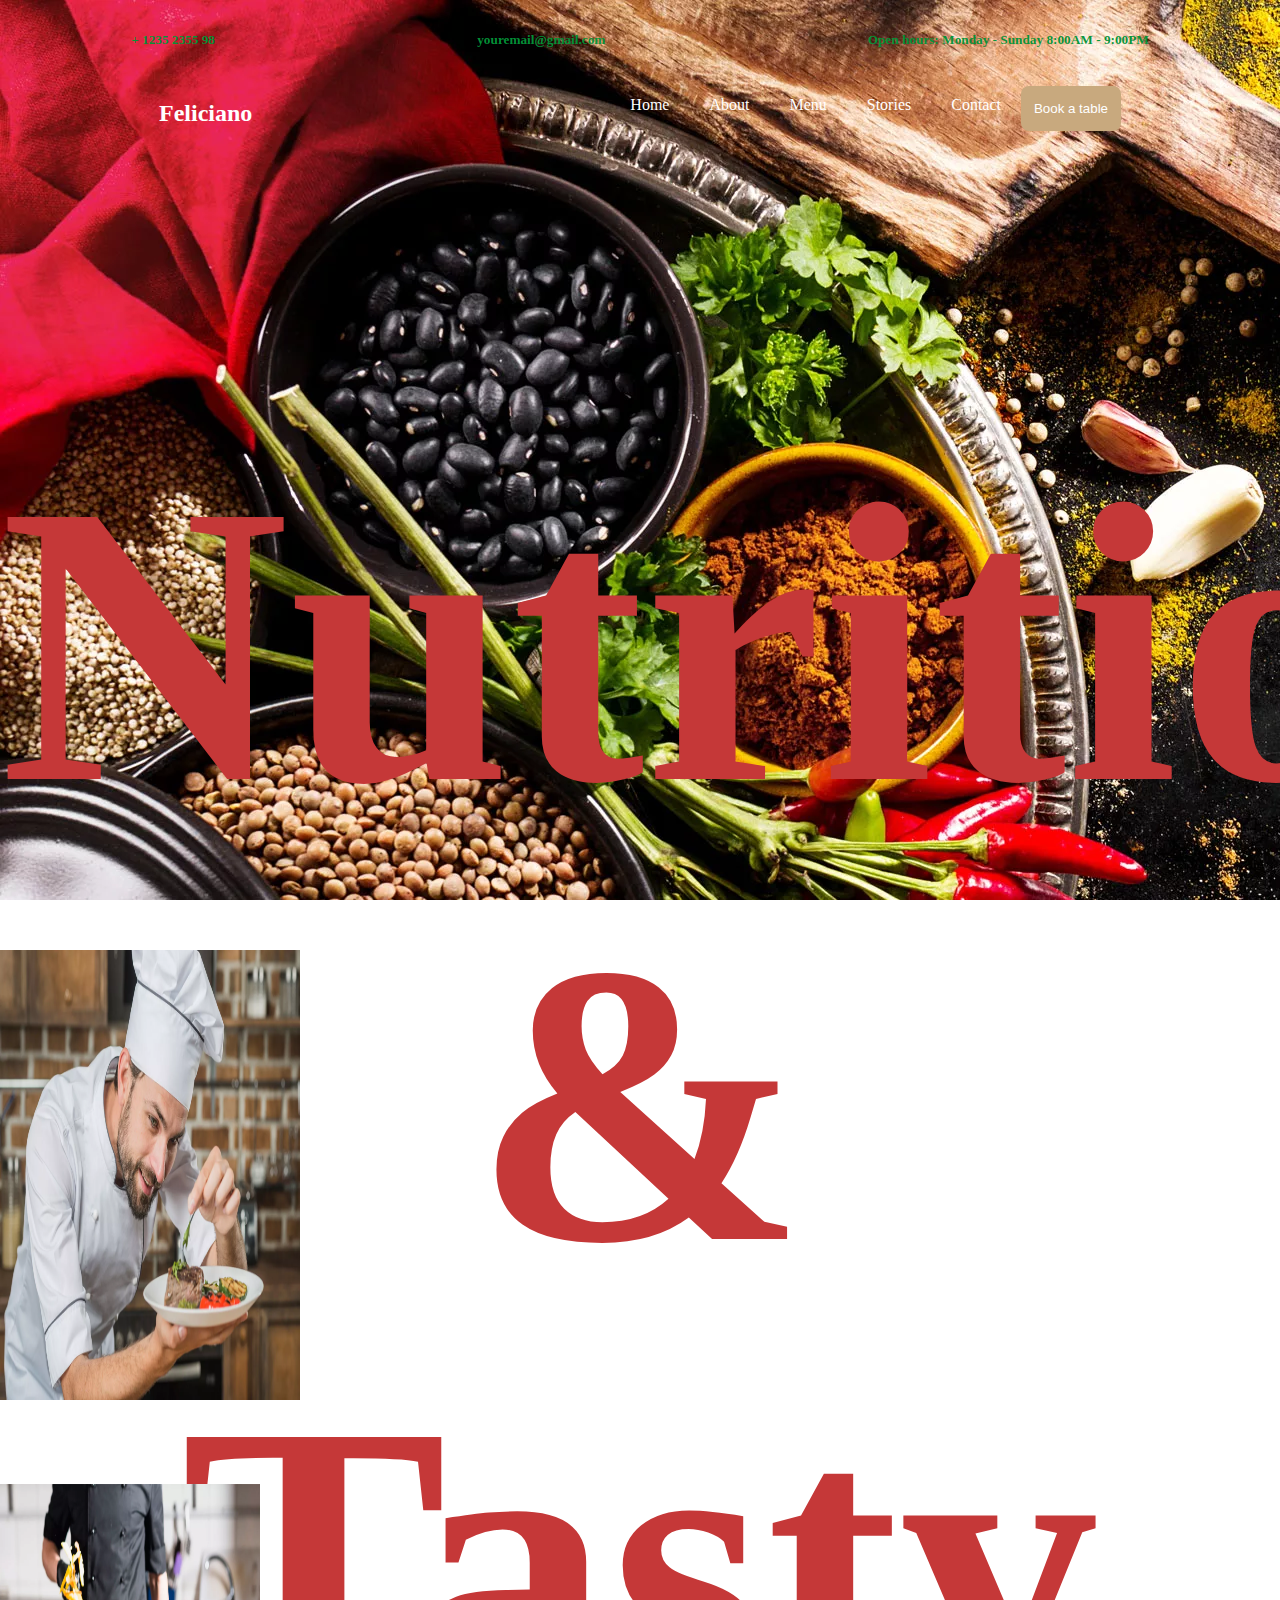
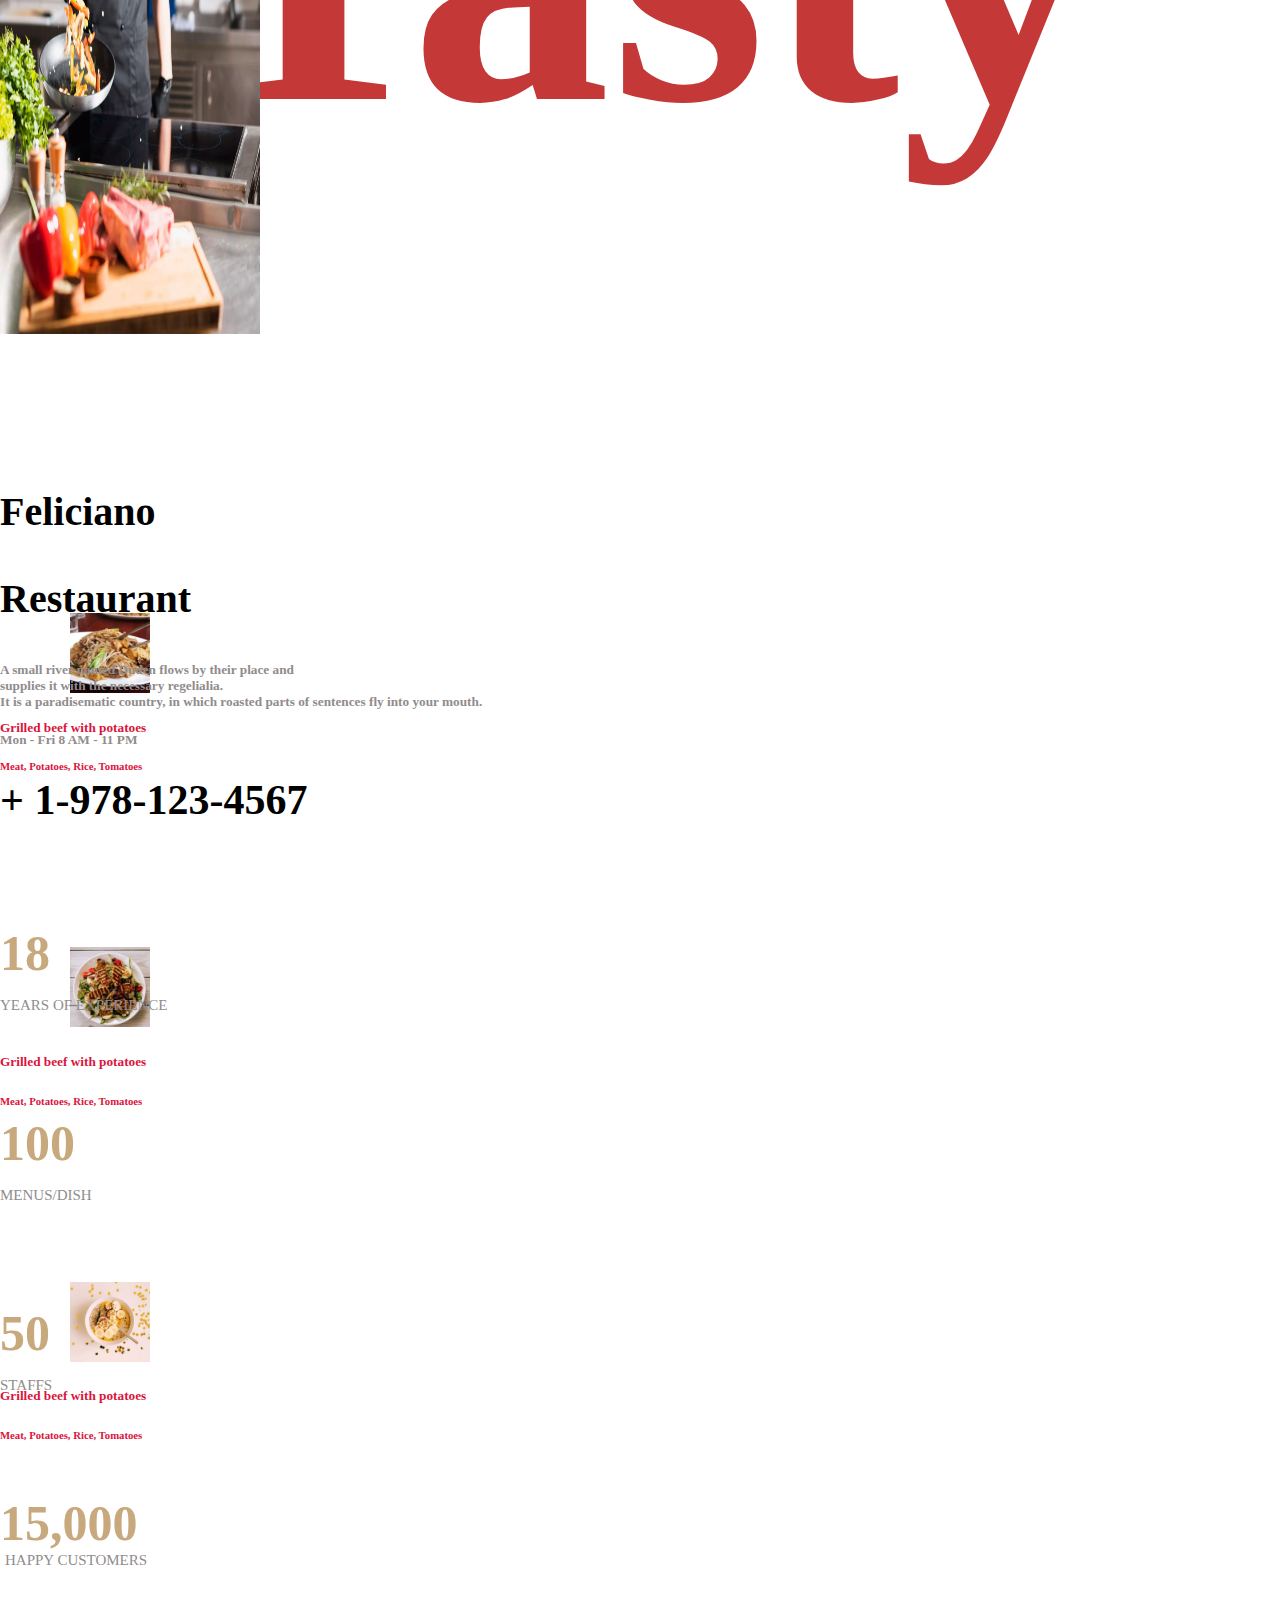
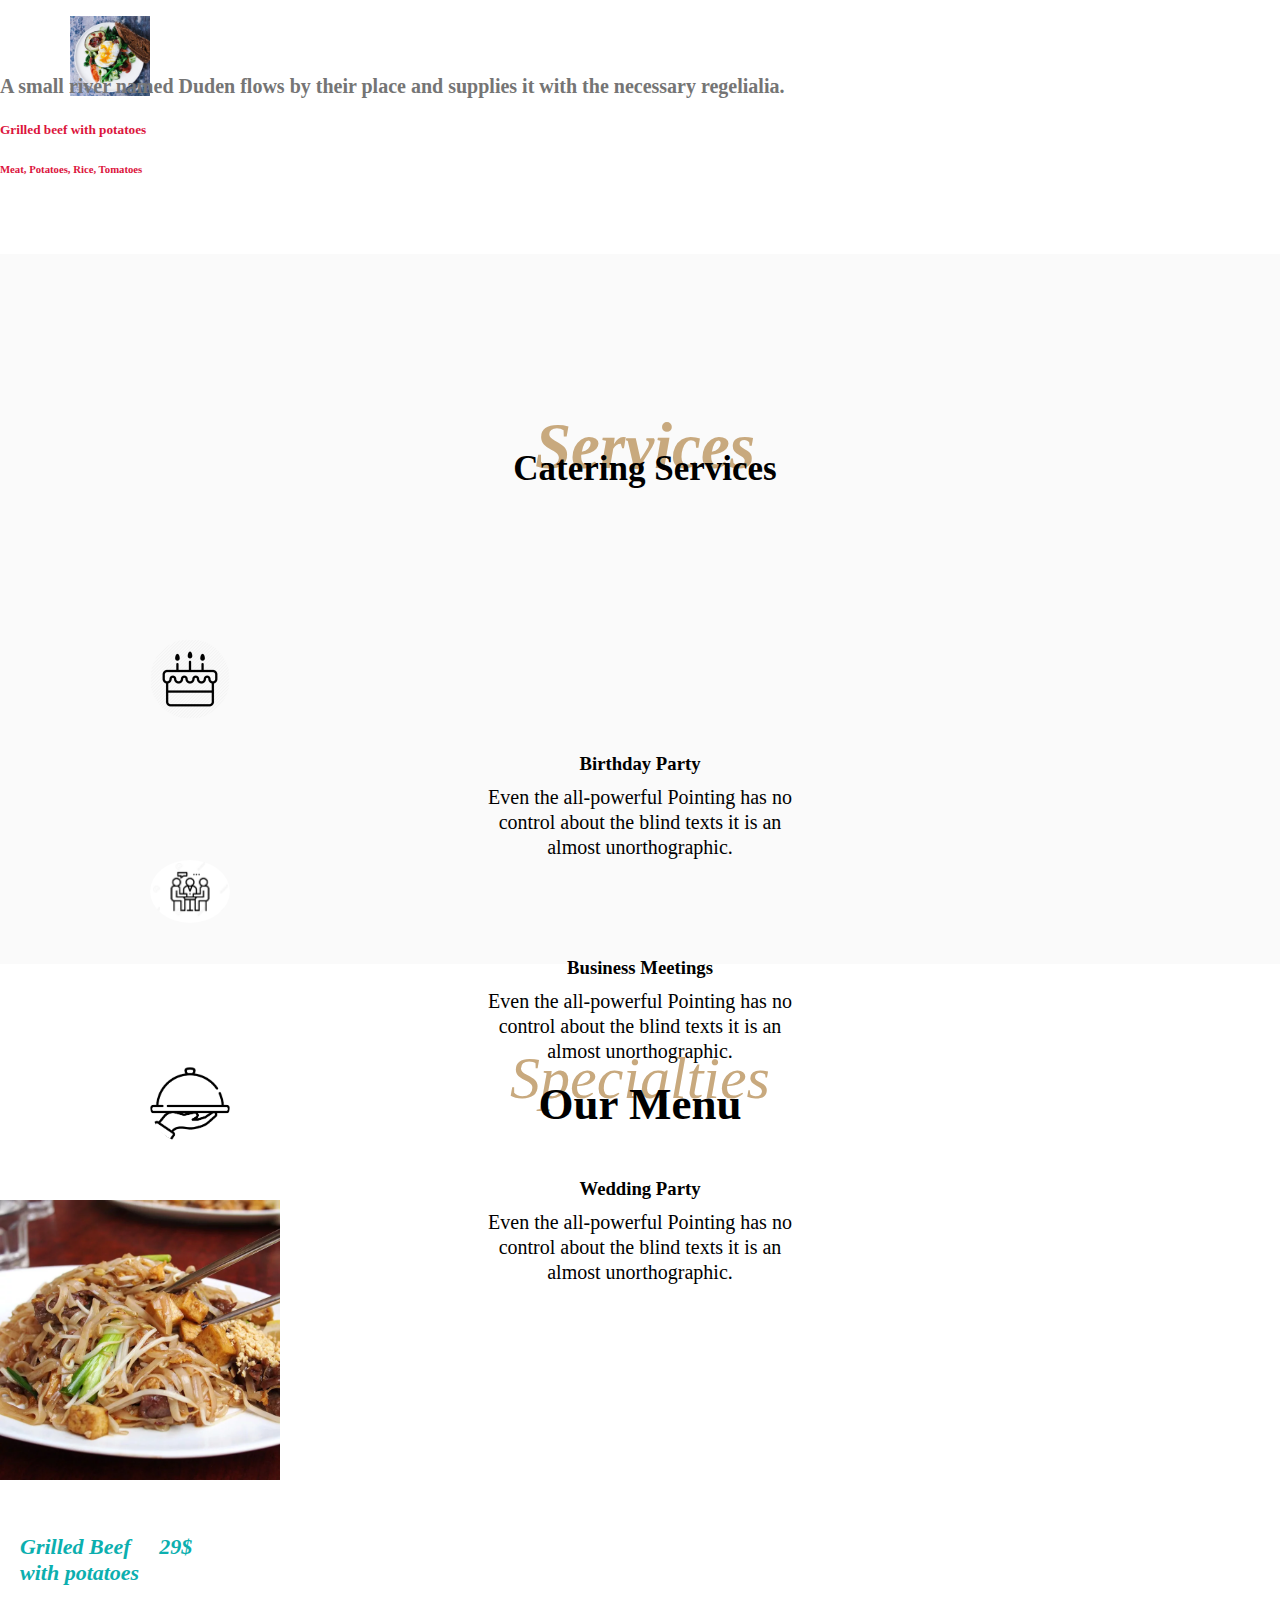
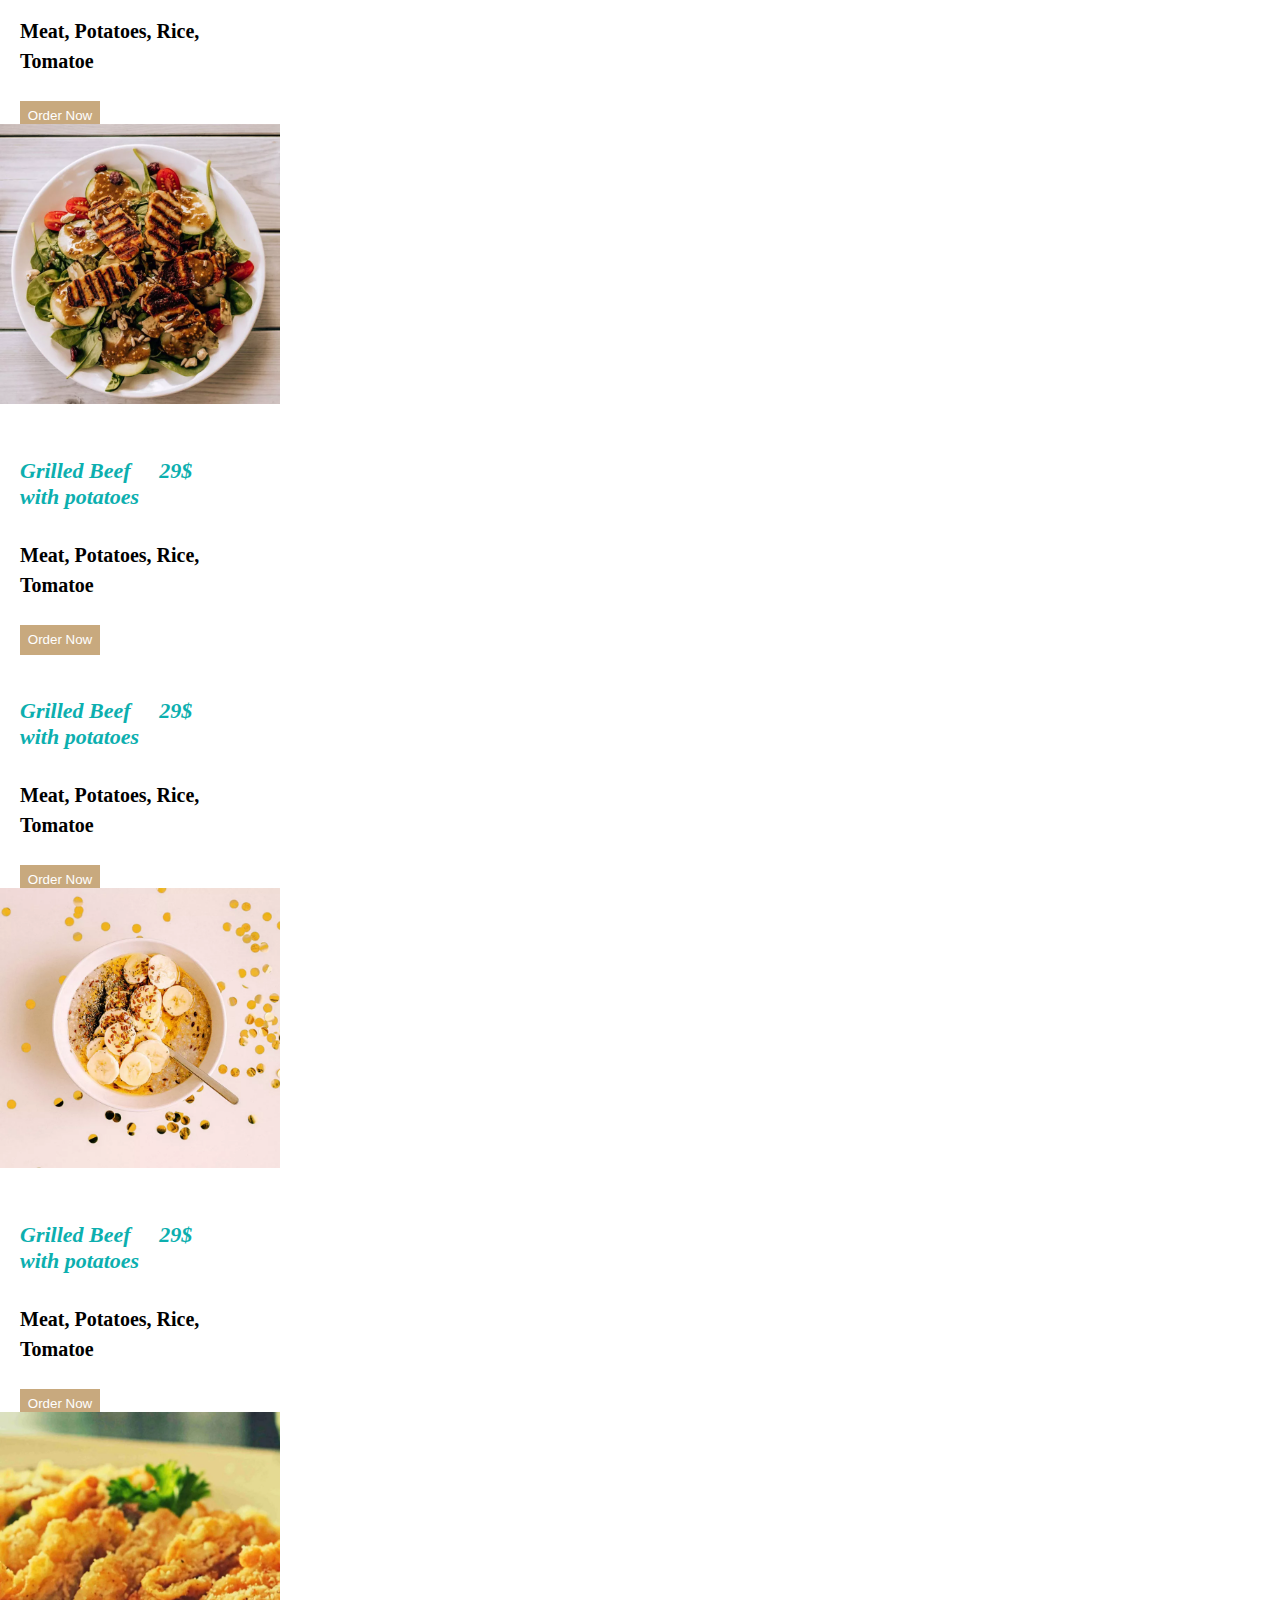
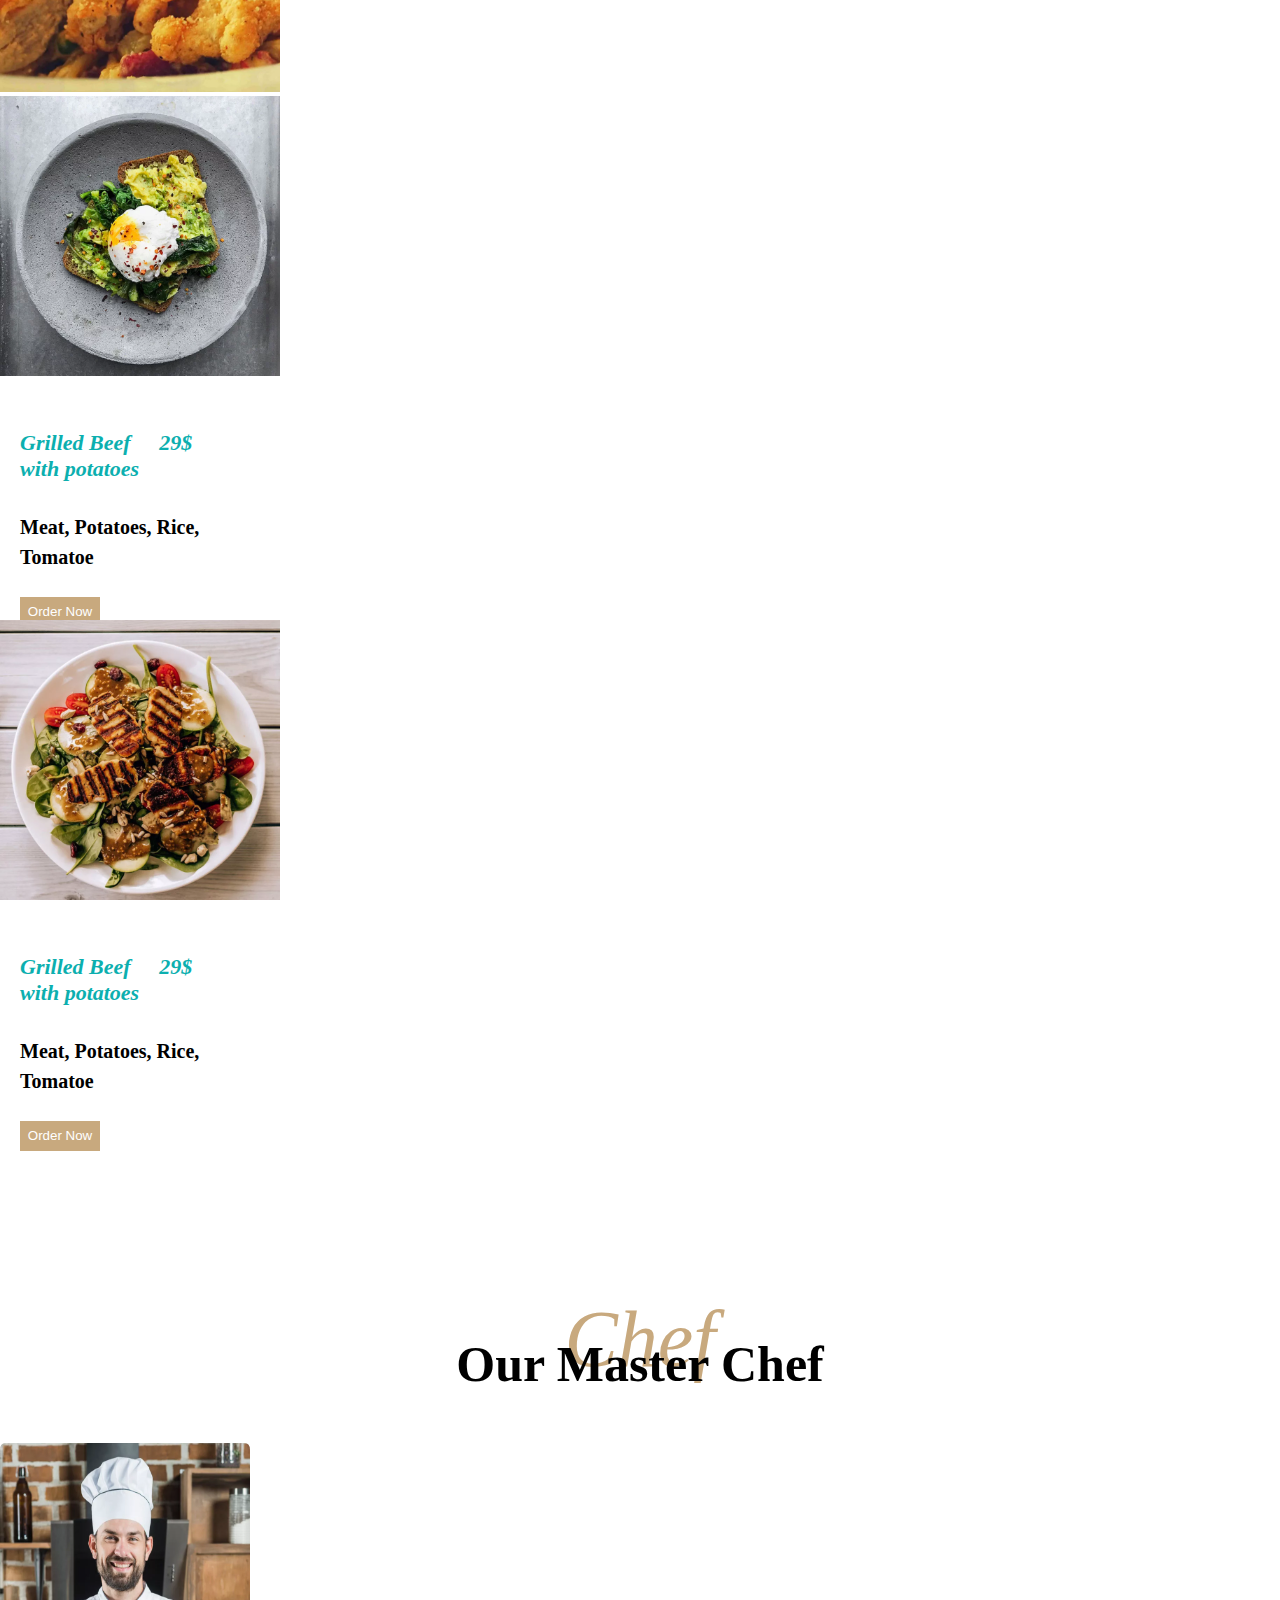
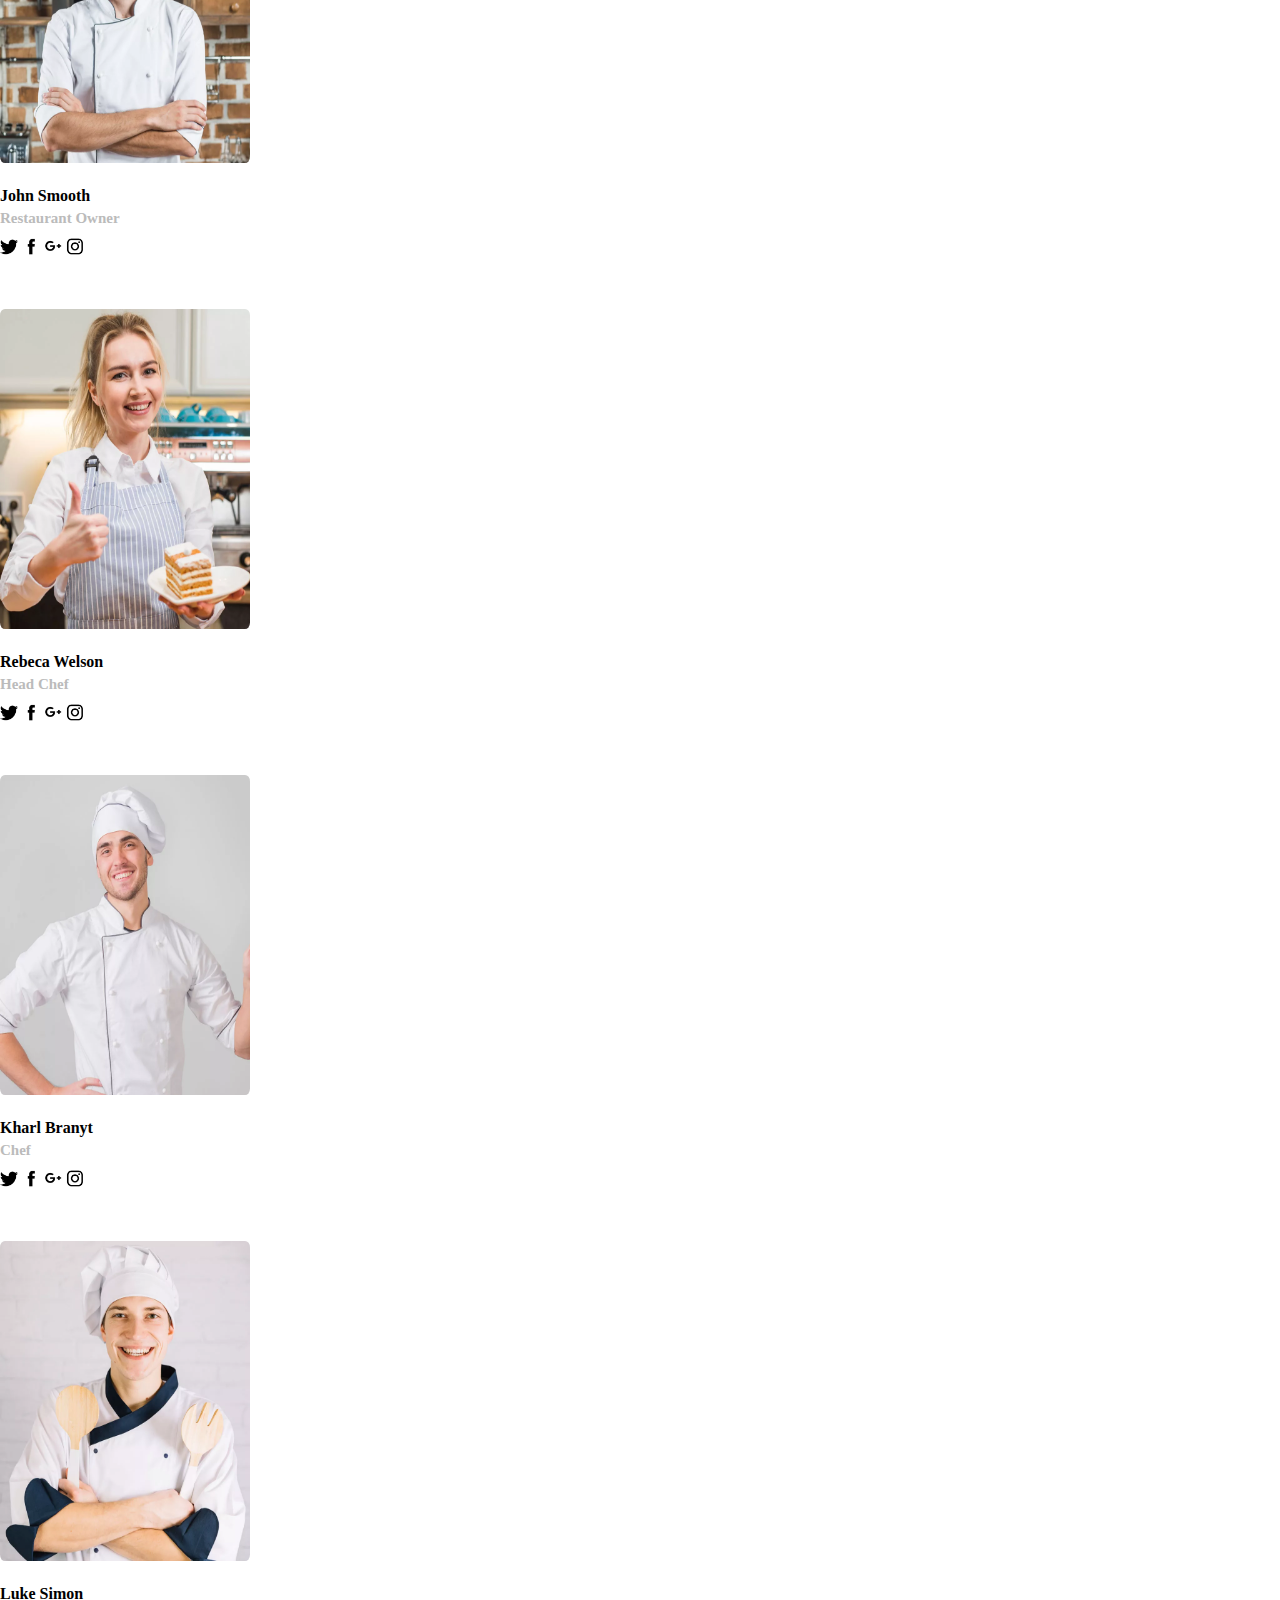
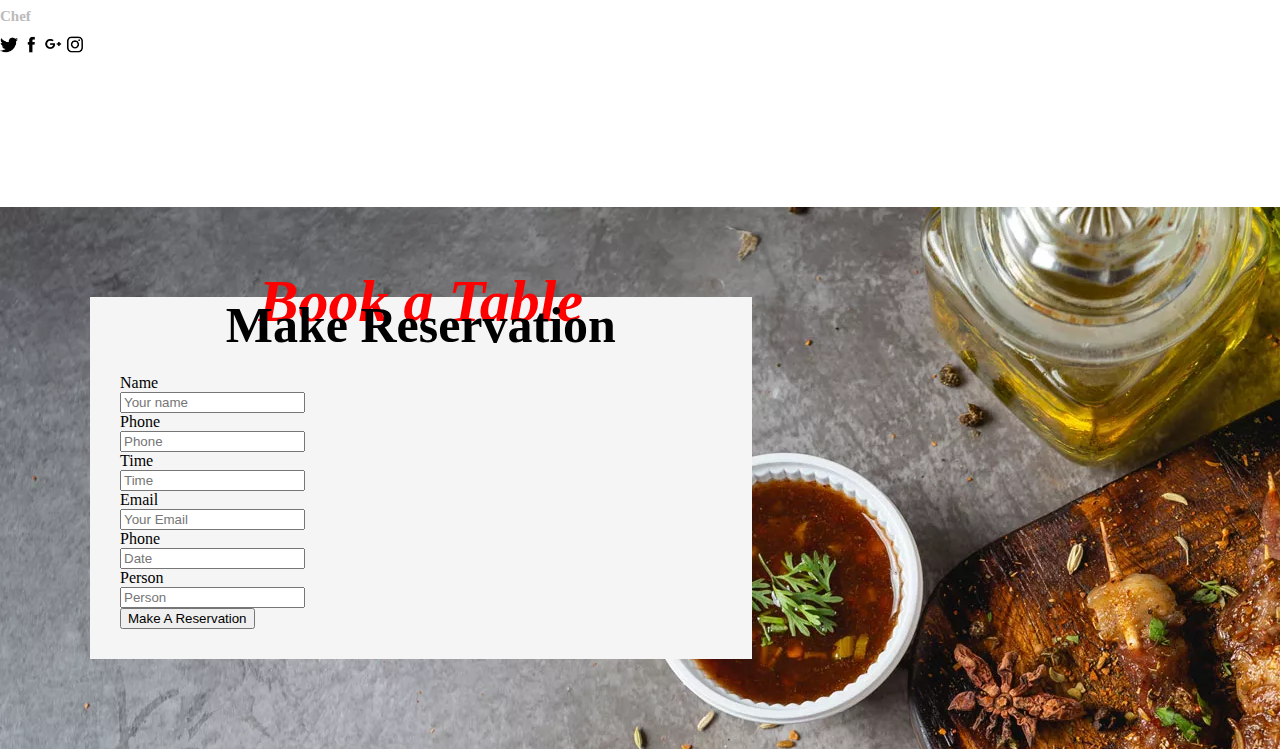
==== csslayout/index.html @ b36a3a2e "layout" ====
<!DOCTYPE html>
<html lang="en">

<head>
    <meta charset="UTF-8">
    <meta name="viewport" content="width=device-width, initial-scale=1.0">
    <title>Document</title>
    <link rel="stylesheet" href="style.css">
    <link href="https://cdn.jsdelivr.net/npm/bootstrap@5.0.2/dist/css/bootstrap.min.css" rel="stylesheet"
        integrity="sha384-EVSTQN3/azprG1Anm3QDgpJLIm9Nao0Yz1ztcQTwFspd3yD65VohhpuuCOmLASjC" crossorigin="anonymous">
</head>

<body>
    <nav>
        <div class="main-banner">
            <div class="banner1">
                <h5>+ 1235 2355 98</h5>
                <h5>youremail@gmail.com</h5>
                <h5>Open hours: Monday - Sunday 8:00AM - 9:00PM</h5>
            </div>

            <div class="banner2">
                <h2>Feliciano</h2>
                <ul>
                    <li>Home</li>
                    <li>About</li>
                    <li>Menu</li>
                    <li>Stories</li>
                    <li>Contact</li>
                    <button> Book a table</button>
                </ul>
            </div>
            <div class="main-header">
                <h1>Nutritious & Tasty</h1>
            </div>

            <div class="container">
                <div class="row">
                    <div class="col-lg-3">
                        <img class="rounded-circle imgs" src="breakfast-1.jpg" alt="">
                        <h5>Grilled beef with potatoes</h5>
                        <h6>Meat, Potatoes, Rice, Tomatoes</h6>
                    </div>
                    <div class="col-lg-3">
                        <img class="rounded-circle imgs" src="breakfast-2.jpg" alt="">
                        <h5>Grilled beef with potatoes</h5>
                        <h6>Meat, Potatoes, Rice, Tomatoes</h6>
                    </div>
                    <div class="col-lg-3">
                        <img class="rounded-circle imgs" src="breakfast-3.jpg" alt="">
                        <h5>Grilled beef with potatoes</h5>
                        <h6>Meat, Potatoes, Rice, Tomatoes</h6>
                    </div>
                    <div class="col-lg-3">
                        <img class="rounded-circle imgs" src="breakfast-4.jpg" alt="">
                        <h5>Grilled beef with potatoes</h5>
                        <h6>Meat, Potatoes, Rice, Tomatoes</h6>
                    </div>
                </div>

            </div>



        </div>
    </nav>


    <div class="container">
        <div class="row">
            <div class="col-lg-4">
                <img class="chef" src="about.jpg" alt="chef">

            </div>
            <div class="col-lg-3">
                <img class="chef1" src="about-1.jpg" alt="chef">

            </div>
            <div class="col-lg-5 side-text">
                <h3>Feliciano</h3>
                <h3>Restaurant</h3>
                <h5>A small river named Duden flows by their place and <br> supplies it with the necessary regelialia.
                    <br> It is a paradisematic country, in which roasted parts of sentences fly into your mouth.
                </h5>
                <h5>Mon - Fri 8 AM - 11 PM</h5>
                <h1>+ 1-978-123-4567</h1>
            </div>
        </div>
    </div>

    <div class="container">
        <div class="row">
            <div class="col-lg-2 text">
                <h3>18</h3>
                <p>YEARS OF EXPERIENCE</p>
            </div>
            <div class="col-lg-2 lock">
                <h3>100</h3>
                <p>MENUS/DISH</p>
            </div>
            <div class="col-lg-2 live">
                <h3>50</h3>
                <p>STAFFS</p>
            </div>
            <div class="col-lg-3 cast">
                <h3>15,000</h3>
                <p>HAPPY CUSTOMERS</p>
            </div>
            <div class="col-lg-3 key">
                <h4>A small river named Duden flows by their place and supplies it with the necessary regelialia.</h4>

            </div>

        </div>

    </div>


    <div class="cat-services">
        <div>
            <h1 class="service">Services</h1>
            <h3 class="catering">Catering Services</h3>
        </div>

        <div class="container vol">
            <div class="row">
                <div class="col-lg-4">
                    <img src="cake.png" class="meals-img" alt="">
                    <h3>Birthday Party</h3>
                    <p>Even the all-powerful Pointing has no <br> control about the blind texts it is an <br> almost
                        unorthographic.</p>
                </div>
                <div class="col-lg-4">
                    <img src="meeting.jpg" class="meals-img" alt="">
                    <h3>Business Meetings</h3>
                    <p>Even the all-powerful Pointing has no <br> control about the blind texts it is an <br> almost
                        unorthographic.</p>
                </div>
                <div class="col-lg-4">
                    <img src="dish.png" class="meals-img" alt="">
                    <h3>Wedding Party</h3>
                    <p>Even the all-powerful Pointing has no <br> control about the blind texts it is an <br> almost
                        unorthographic.</p>
                </div>
            </div>

        </div>

    </div>

    <div class="container mast">
        <div class="special-banner">
            <h1>Specialties</h1>
            <h2>Our Menu</h2>
        </div>
        <div class="row">
            <div class="container">
                <div class="row">
                    <div class="col-lg-3">
                        <img src="breakfast-1.jpg" class="food-img" alt="">

                    </div>
                    <div class="col-lg-3">
                        <span class="grilled">
                            <h5>Grilled Beef <br> with potatoes</h5>
                            <h5>29$</h5>
                        </span>
                        <h6 class="rice"> Meat, Potatoes, Rice, <br> Tomatoe</h6>
                        <button class="cut">Order Now</button>
                    </div>

                    <div class="col-lg-3">
                        <img src="breakfast-2.jpg" class="food-img" alt="">
                    </div>

                    <div class="col-lg-3">
                        <span class="grilled">
                            <h5>Grilled Beef <br> with potatoes</h5>
                            <h5>29$</h5>
                        </span>
                        <h6 class="rice"> Meat, Potatoes, Rice, <br> Tomatoe</h6>
                        <button class="cut">Order Now</button>
                    </div>

                </div>

            </div>

            <div class="container">
                <div class="row">
                    <div class="col-lg-3">
                        <span class="grilled">
                            <h5>Grilled Beef <br> with potatoes</h5>
                            <h5>29$</h5>
                        </span>
                        <h6 class="rice"> Meat, Potatoes, Rice, <br> Tomatoe</h6>
                        <button class="cut">Order Now</button>
                    </div>
                    <div class="col-lg-3">
                        <img src="breakfast-3.jpg" class="food-img" alt="">
                    </div>
                    <div class="col-lg-3">
                        <span class="grilled">
                            <h5>Grilled Beef <br> with potatoes</h5>
                            <h5>29$</h5>
                        </span>
                        <h6 class="rice"> Meat, Potatoes, Rice, <br> Tomatoe</h6>
                        <button class="cut">Order Now</button>
                    </div>
                    <div class="col-lg-3">
                        <img src="breakfast-5.jpg" class="food-img" alt="">
                    </div>



                </div>
                <div class="container">
                    <div class="row">
                        <div class="col-lg-3">
                            <img src="breakfast-6.jpg" class="food-img" alt="">

                        </div>
                        <div class="col-lg-3">
                            <span class="grilled">
                                <h5>Grilled Beef <br> with potatoes</h5>
                                <h5>29$</h5>
                            </span>
                            <h6 class="rice"> Meat, Potatoes, Rice, <br> Tomatoe</h6>
                            <button class="cut">Order Now</button>
                        </div>

                        <div class="col-lg-3">
                            <img src="breakfast-2.jpg" class="food-img" alt="">
                        </div>

                        <div class="col-lg-3">
                            <span class="grilled">
                                <h5>Grilled Beef <br> with potatoes</h5>
                                <h5>29$</h5>
                            </span>
                            <h6 class="rice"> Meat, Potatoes, Rice, <br> Tomatoe</h6>
                            <button class="cut">Order Now</button>
                        </div>

                    </div>

                </div>
            </div>
        </div>
    </div>

    <div>


        <div>
            <div class="chefff">
                <h2>Chef</h2>
                <h4>Our Master Chef</h4>
            </div>
            <div class="container">
                <div class="row">
                    <div class="col-lg-3 masterr">
                        <img src="chef-4.jpg" class="chef-img" alt="">
                        <h4>John Smooth</h4>
                        <h6>Restaurant Owner</h6>
                        <img src="twitter1.png" class="icons-img" alt="">
                        <img src="facebook.png" class="icons-img" alt="">
                        <img src="googleplus1.png" class="icons-img" alt="">
                        <img src="ig.png" class="icons-img" alt="">
                    </div>
                    <div class="col-lg-3 masterr">
                        <img src="chef-2.jpg" class="chef-img" alt="">
                        <h4>Rebeca Welson</h4>
                        <h6>Head Chef</h6>
                        <img src="twitter1.png" class="icons-img" alt="">
                        <img src="facebook.png" class="icons-img" alt="">
                        <img src="googleplus1.png" class="icons-img" alt="">
                        <img src="ig.png" class="icons-img" alt="">
                    </div>
                    <div class="col-lg-3 masterr">
                        <img src="chef-3.jpg" class="chef-img" alt="">
                        <h4>Kharl Branyt</h4>
                        <h6>Chef</h6>
                        <img src="twitter1.png" class="icons-img" alt="">
                        <img src="facebook.png" class="icons-img" alt="">
                        <img src="googleplus1.png" class="icons-img" alt="">
                        <img src="ig.png" class="icons-img" alt="">
                    </div>
                    <div class="col-lg-3 masterr">
                        <img src="chef-1.jpg" class="chef-img" alt="">
                        <h4>Luke Simon</h4>
                        <h6>Chef</h6>
                        <img src="twitter1.png" class="icons-img" alt="">
                        <img src="facebook.png" class="icons-img" alt="">
                        <img src="googleplus1.png" class="icons-img" alt="">
                        <img src="ig.png" class="icons-img" alt="">
                    </div>
                </div>
            </div>
        </div>
    </div>
    <div class="tomato">
        <div class="white-form">
            <div class="table">
                <h3>Book a Table</h3>
                <h4>Make Reservation</h4>
            </div>

            <form>
                    <div class="text">
                        <label for="">Name</label> <br>
                        <input type="text" placeholder="Your name"> <br>
                        <label for="">Phone</label> <br>
                        <input type="number" placeholder="Phone"> <br>
                        <label for="">Time</label> <br>
                        <input type="number" placeholder="Time"> <br>
                    </div>
                    <div class="phone1">
                        <label for="">Email</label> <br>
                        <input type="email" placeholder="Your Email"> <br>
                        <label for="">Phone</label> <br>
                        <input type="number" placeholder="Date"> <br>
                        <label for="">Person</label> <br>
                        <input type="name" placeholder="Person"> <br>
                    </div>
                <button>Make A Reservation</button>

            </form>
        </div>
    </div>




















    <script src="https://cdn.jsdelivr.net/npm/bootstrap@5.0.2/dist/js/bootstrap.bundle.min.js"
        integrity="sha384-MrcW6ZMFYlzcLA8Nl+NtUVF0sA7MsXsP1UyJoMp4YLEuNSfAP+JcXn/tWtIaxVXM" crossorigin="anonymous">
        </script>
</body>

</html>
---- csslayout/style.css ----
body{
    margin: 0px;
    padding: 0px;
}

.main-banner{
    background-image: url('bg_1.jpg');
    height: 100vh;
}

.banner1{
    display: flex;
    justify-content: space-around;
    padding: 10px 0;
    color: rgba(3, 148, 56, 0.992);
}

.banner2{
    display: flex;
    justify-content: space-around;
    color: #fff;
}
.banner2 ul{
    display: flex;
}

.banner2 li{
    list-style: none;
    padding: 0 20px;
}

.banner2 ul button{
    border: none;
    background-color: #c8a97e !important;
    outline: none;
    border-radius: 8px;
    color: #fff;
    height: 45px;
    width: 100px;
    margin: -10px 0 0 0;

}

.imgs{
    width: 80px;
    height: 80px;
    margin: 150px 0 0 70px;
}

.main-header{
    text-align: center;
    margin: 120px 0 0 0;
    color: rgb(197, 56, 56);
    font-size: 200px;
}

.col-lg-3 h5, h6{
    color: crimson;
}

.chef{
    width: 300px;
    height: 450px;
    margin: 50px 0 0 0;

}

.chef1{
    width: 300px;
    height: 450px;
    margin: 80px 0 0 -40px;
}

.side-text{
    margin: 150px 0 0 0 !important;
}

.side-text h3{
    font-weight: 700;
    font-size: 40px;
    font-display: bold;
}

.side-text h1{
    font-weight: 600px;
    font-size: 42px;
    font-display: bold;
}

.side-text h5{
    font-display: light;
    color: rgb(145, 140, 140)
}

.text h3{
    font-weight: 700;
    font-size: 50px;
    color: #c8a97e;
    margin: 100px 0 0 0;
}

.text p{
    font-size: 15px;
    font-weight: 500;
    color: #8f8d8c;
}

.lock h3{
    font-weight: 700;
    font-size: 50px;
    color: #c8a97e;
    margin: 100px 0 0 0;
}

.lock p{
    font-size: 15px;
    font-weight: 500;
    color: #8f8d8c;
}

.live h3{
    font-weight: 700;
    font-size: 50px;
    color: #c8a97e;
    margin: 100px 0 0 0;
}

.live p{
    font-size: 15px;
    font-weight: 500;
    color: #8f8d8c;
}
.cast h3{
    font-weight: 700;
    font-size: 50px;
    color: #c8a97e;
    margin: 100px 0 0 0;
}

.cast p{
    font-size: 15px;
    font-weight: 500;
    color: #8f8d8c;
    margin: 0 0 0 5px;
}

.key h4{
    line-height: 35px;
    font-size: 20px !important;
    color: #757575;
    margin: 100px 0 0 0;
}

.service{
    text-align: center;
    font-size: 65px;
    font-weight: 600;
    font-style: italic;
    color: #c8a97e;
    margin: 150px 0 0 10px;
}

.catering{
    text-align: center;
    font-size: 35px;
    font-weight: 900;
    font-style: bold;
    margin: -35px 0 0 10px;
}


.vol{
    margin: 150px 0 0 0;
}

.meals-img{
    width: 80px;
    border-radius: 50%;
    margin: 0 0 0 150px;
}

.vol h3{
    text-align: center;
    margin: 30px 0 0 0;
}

.vol p{
    text-align: center;
    margin: 10px 0 0 0;
    line-height: 25px;
    font-size: 20px;
}

.cat-services{
    background-color: #fafafa;
    height: 700px;
    padding: 5px 0;
    margin: 150px 0 0 0;
}

.special-banner h1{
    text-align: center;
    font-size: 60px;
    font-weight: 500;
    font-style: oblique;
    margin: 80px 0 0 0;
    color: #c8a97e;
}

.special-banner h2{
    text-align: center;
    font-size: 45px;
    font-weight: 800;
    margin: -35px 0 0 0;
}

.food-img{
    width: 280px;
    padding: 0 0;
}

.grilled
{
    display: flex;
}

.grilled h5{
    font-size: 22px;
    font-weight: 900px;
    font-display: block;
    font-style: italic;
    margin: 50px 0 0 0;
    padding: 0 0 0 20px;
    color: rgb(12, 175, 175);
}

.rice {
    margin: 30px 20px;
    font-size: 20px;
    color: black;
    line-height: 1.5;
}

.cut{
    border: none;
    background-color: #c8a97e !important;
    outline: none;
    border-radius: 0px;
    color: #fff;
    height: 30px;
    width: 80px;
    margin: -100px 20px;
}

.mast{
    /* background-color: #fafafa; */
    /* height: 131vh; */
    margin: 40px 0 0 0;
}
.special-banner {
    margin-bottom: 70px;
}

.chefff h2{
    text-align: center;
    font-size: 80px;
    font-weight: 200;
    font-style: italic;
    margin: 150px 0 0 0;
    color: #c8a97e;
}

.chefff h4{
    text-align: center;
    font-size: 50px;
    font-weight: 800;
    margin: -50px 0 0 0;
}

.chef-img{
    width: 250px;
    height: 320px;
    margin: 50px 40px 0 0;
    border-radius: 2%;
}

.masterr h4{
    font-weight: 650;
    margin: 20px 0 0 0;
}

.masterr h6{
    margin: 5px 0 0 0;
    color: #bbbbbb;
    font-size: 15px;
}

.icons-img{
    width: 18px;
    margin: 10px 0 0 0;
}

.tomato{
    background-image: url('bg_3.jpg');
    margin: 150px 0 0 0;
    width: 100%;
    background-color: red;
    padding: 50px;
}
.white-form{
    background-color: whitesmoke;
    width: 47%;
    height: 40;
    margin: 40px 40px;
    padding: 30px;
}
.table h3{
    text-align: center;
    font-size: 60px;
    font-weight: 70px;
    font-style: italic;
    color: red;
    margin: -60px 0;
}
.table h4{
    text-align: center;
    margin: 20px 0;
    font-size: 50px;
    font-weight: 100px;
    font-display: bold;
}
.phone1 {
    justify-content: space-around;
}
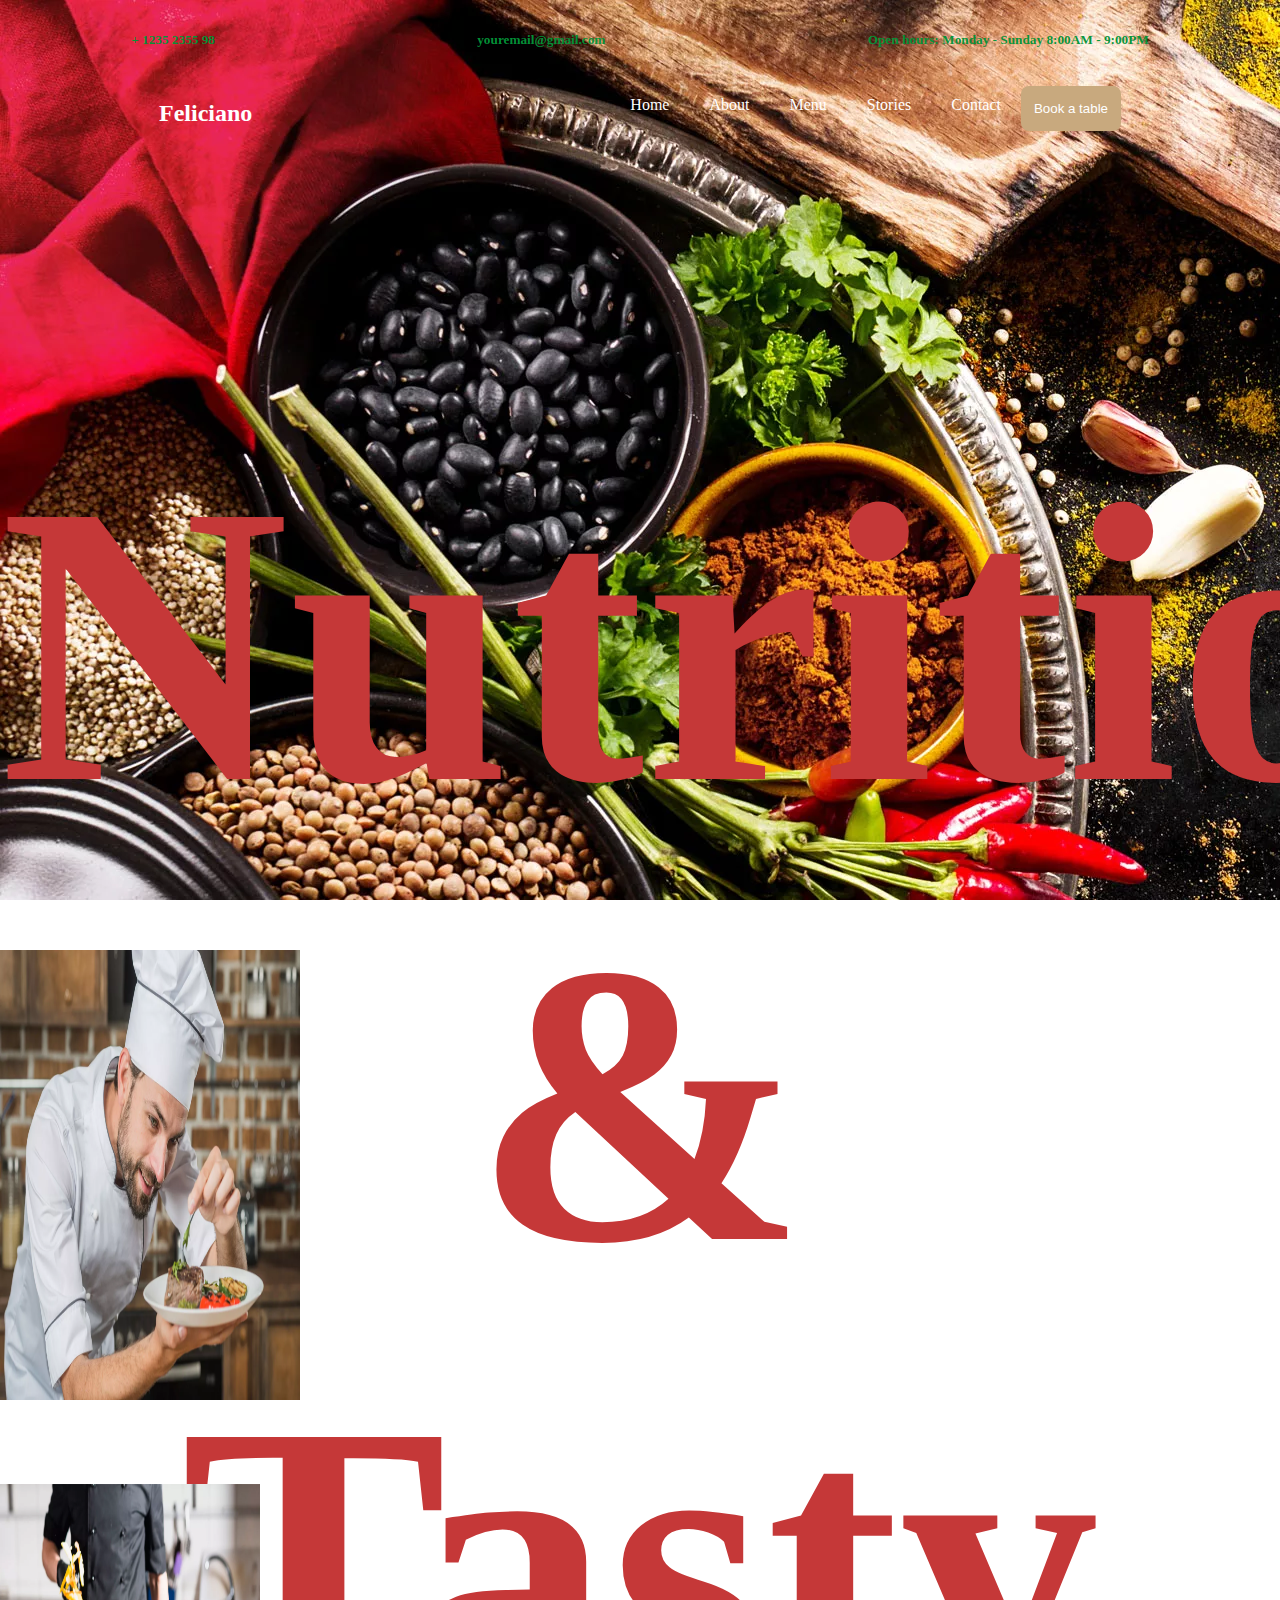
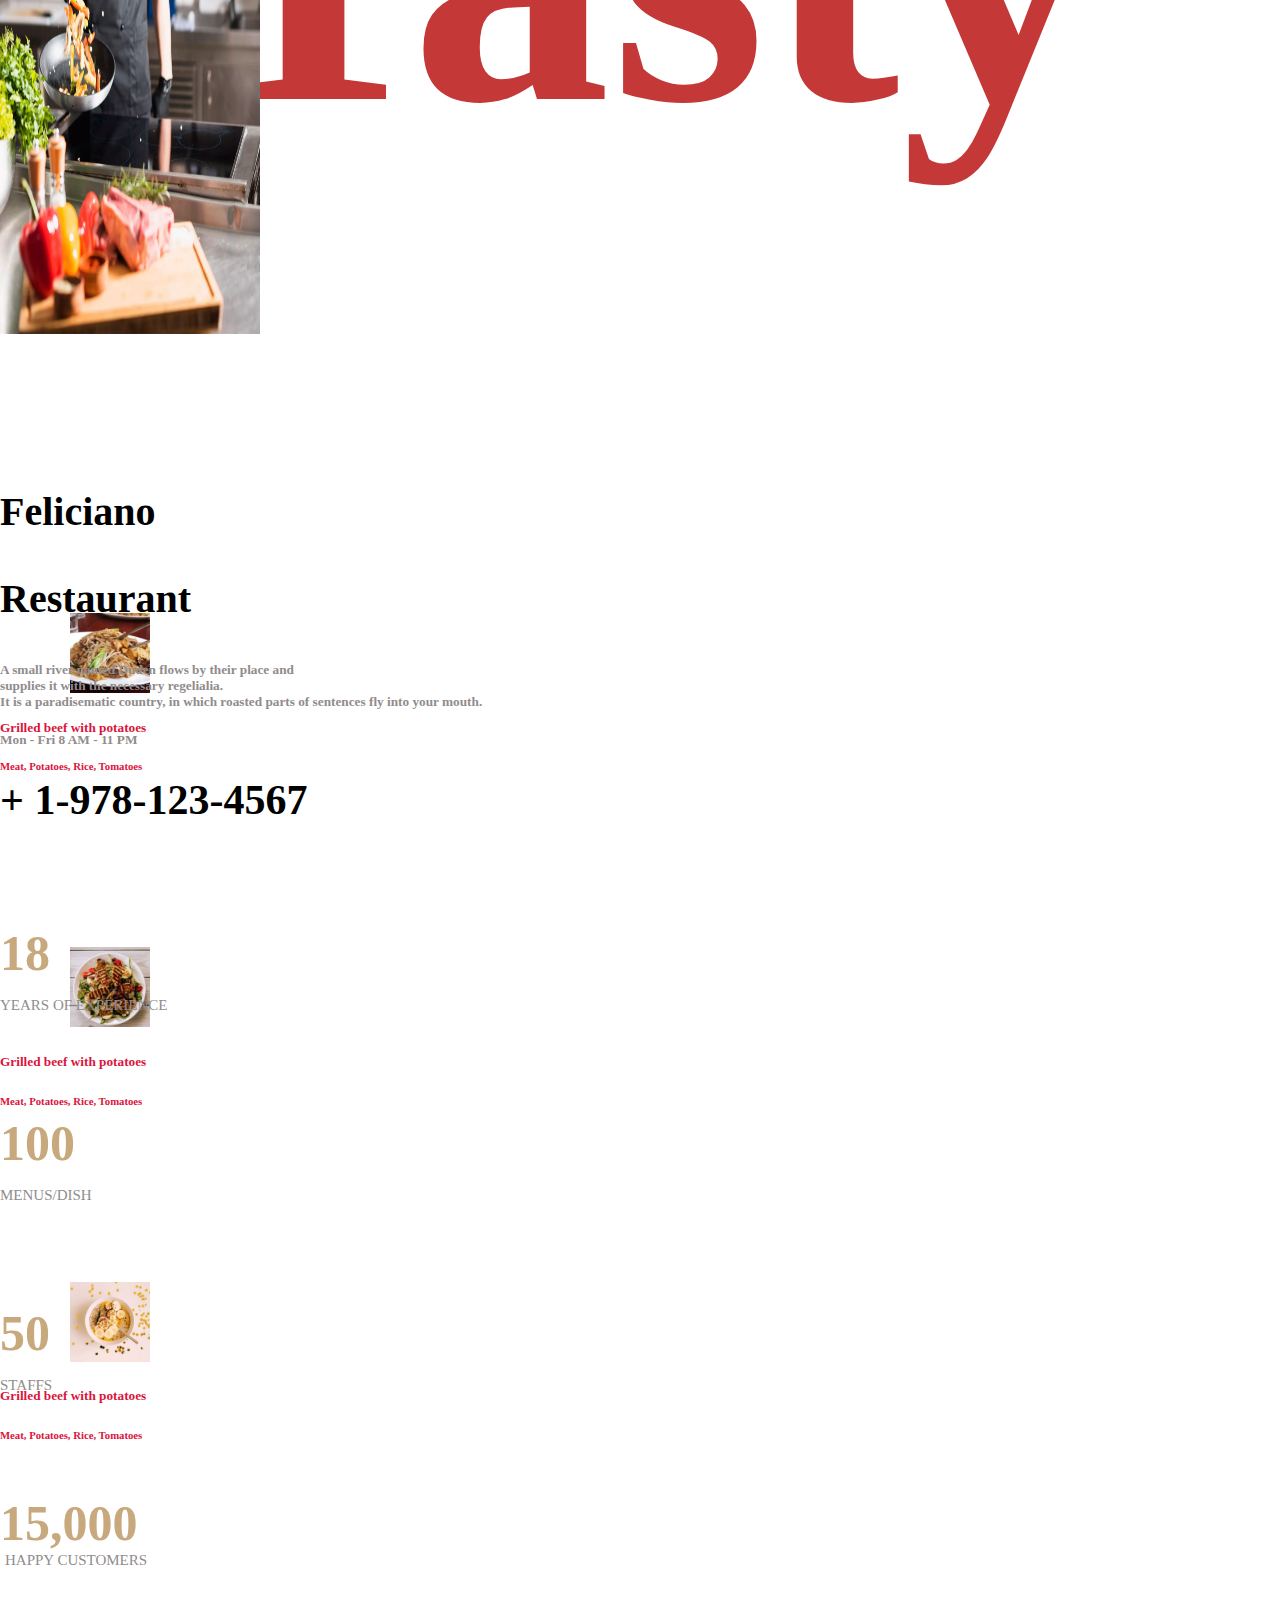
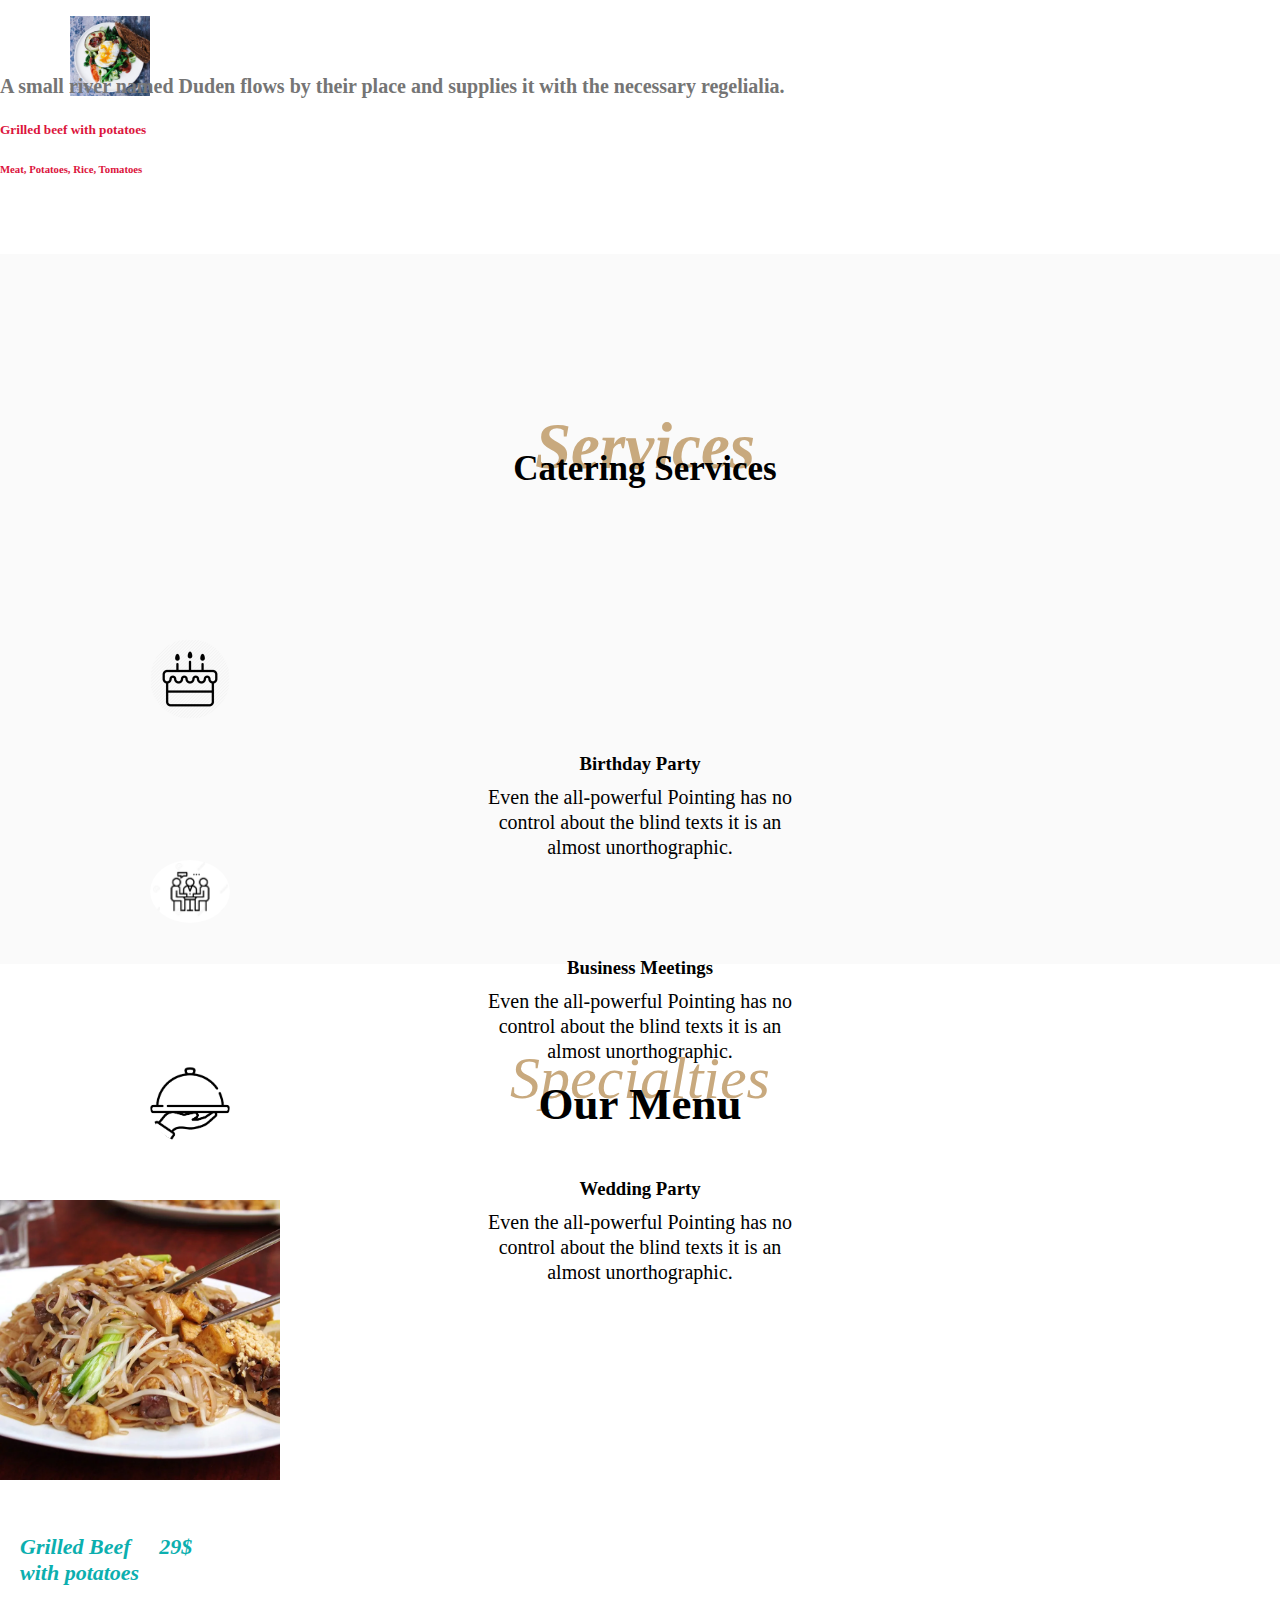
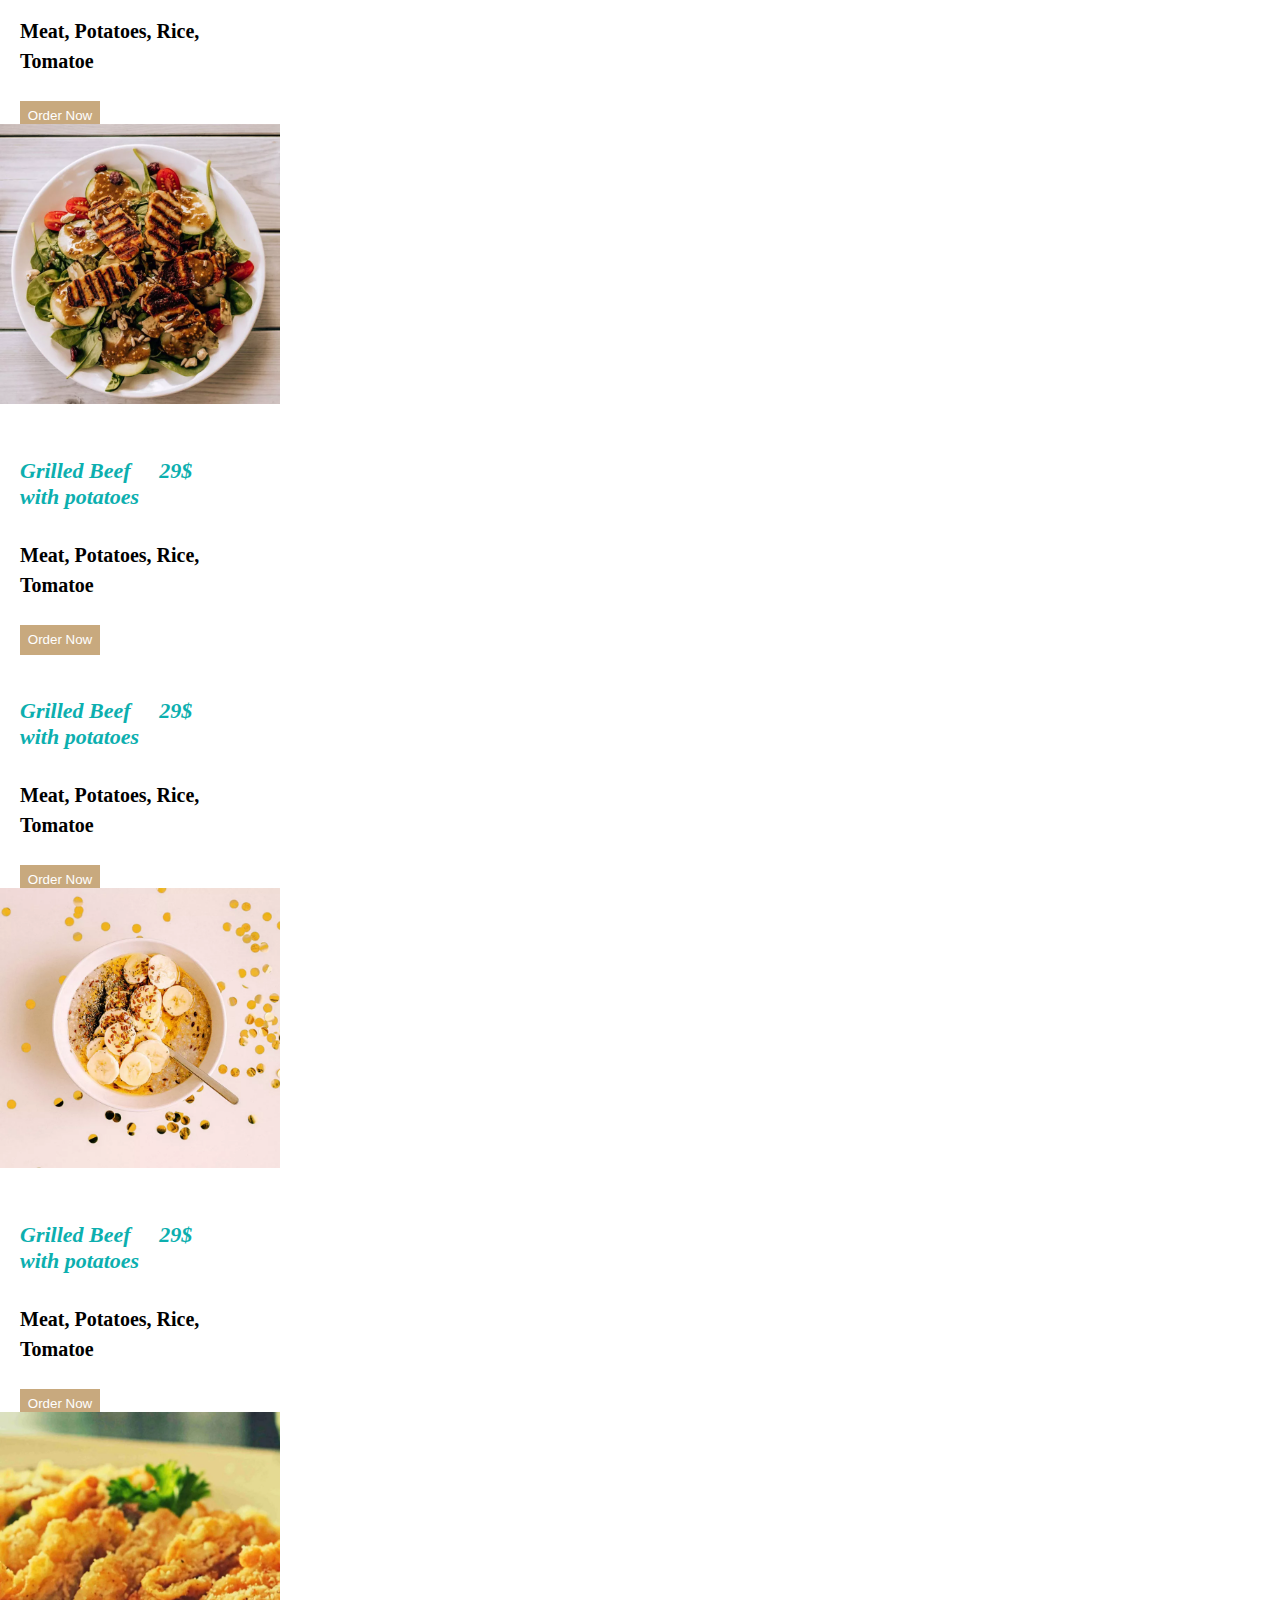
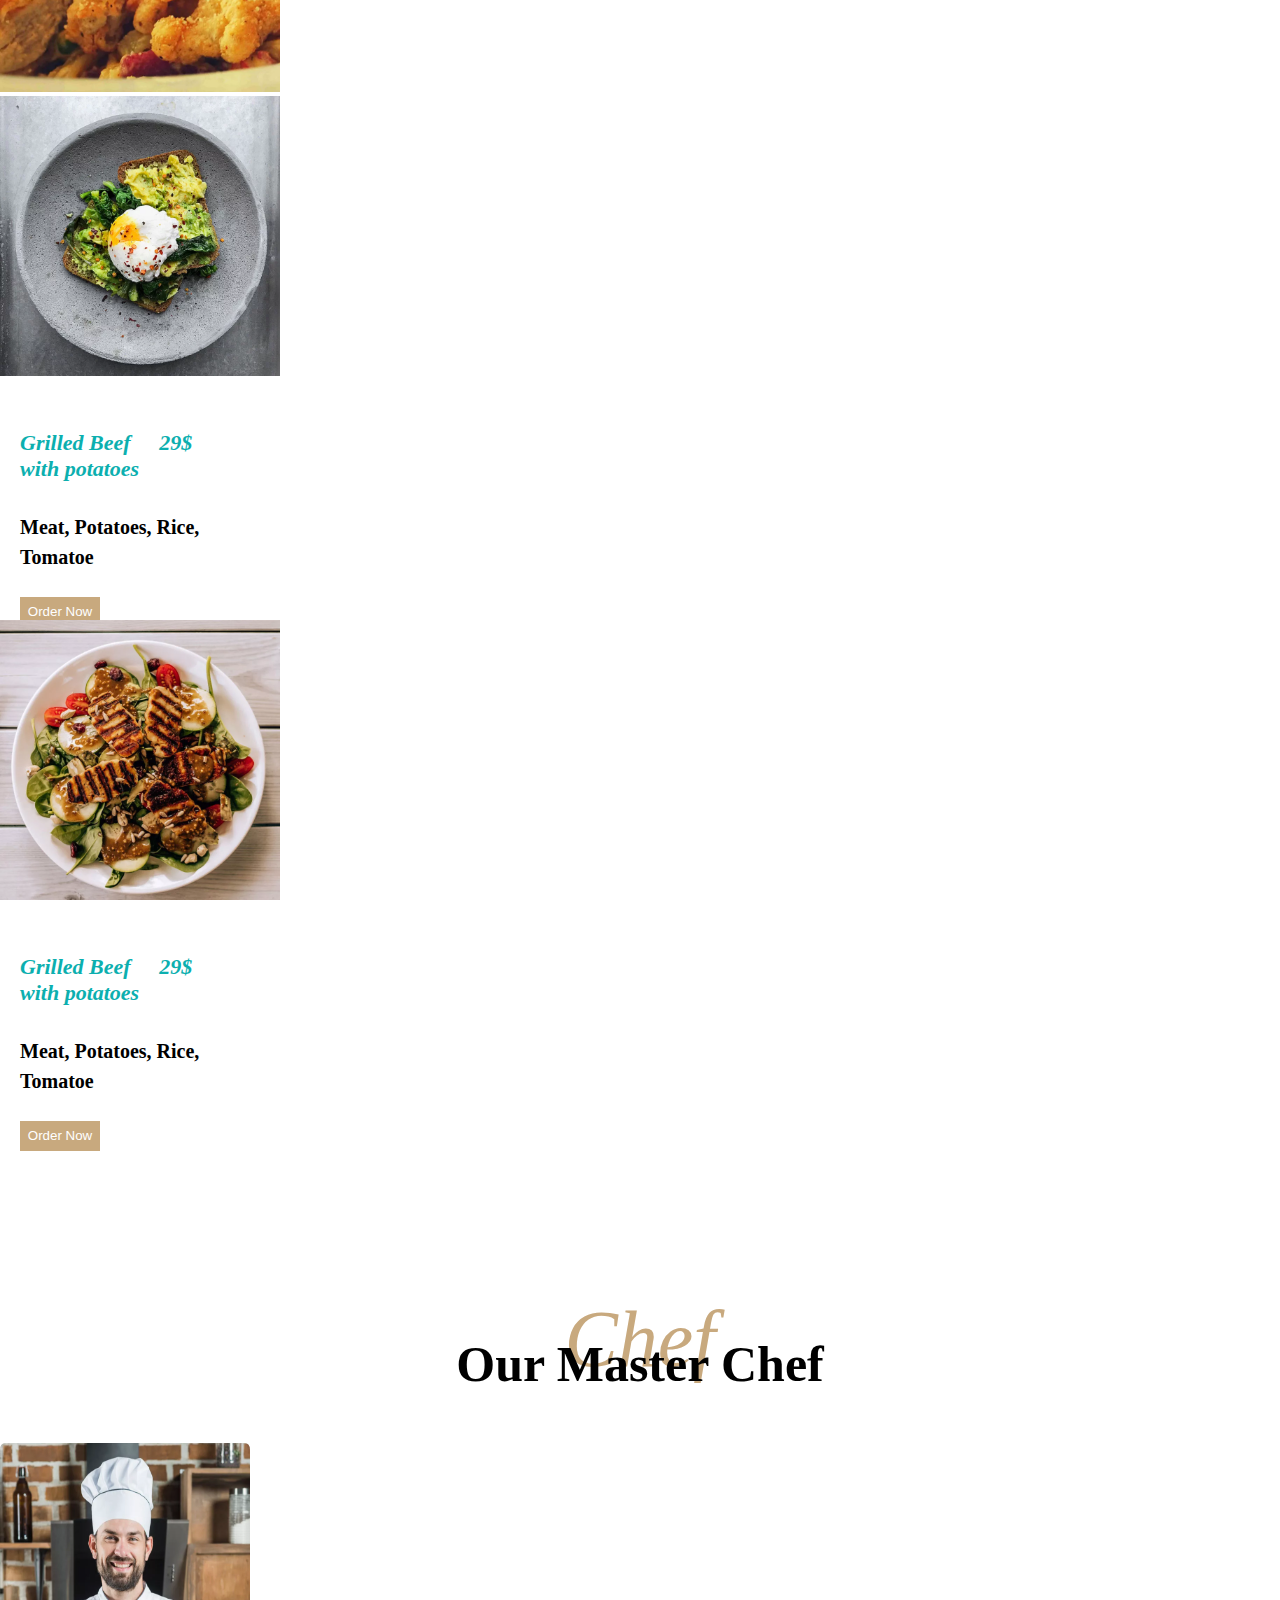
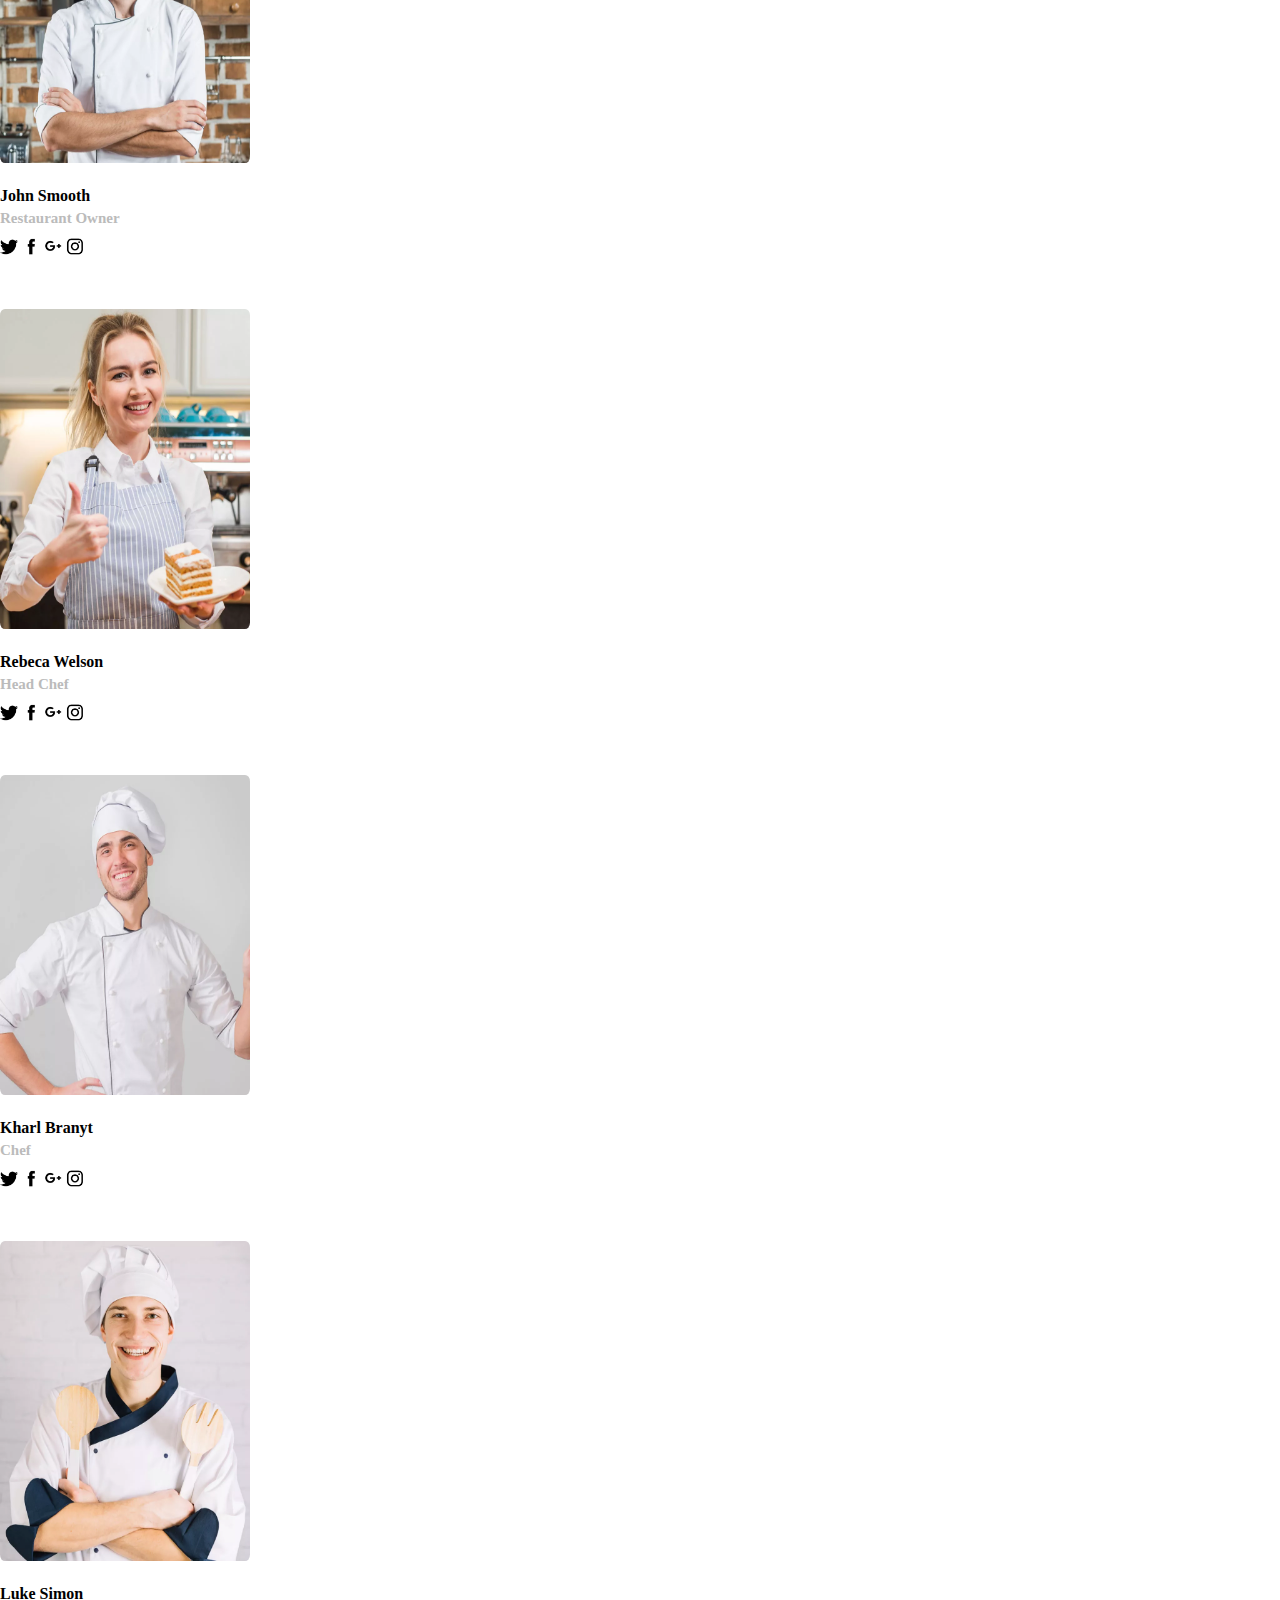
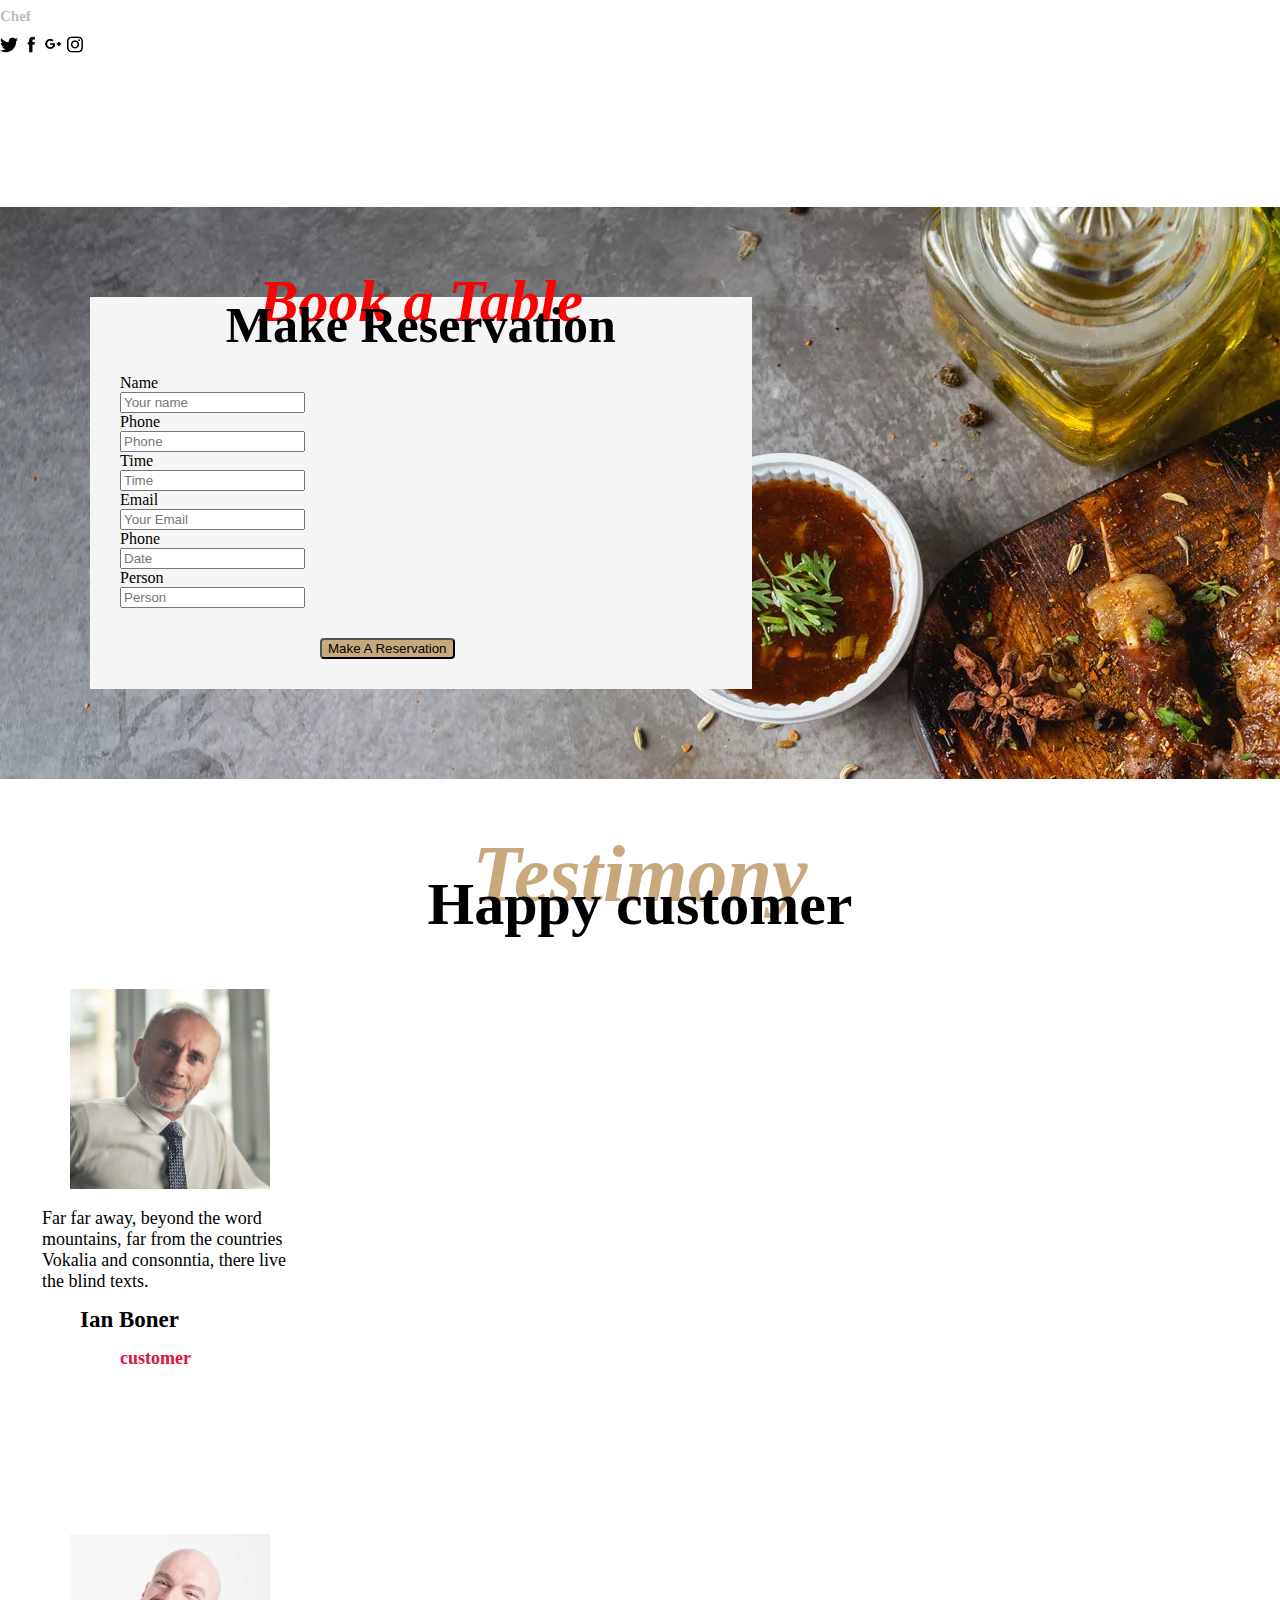
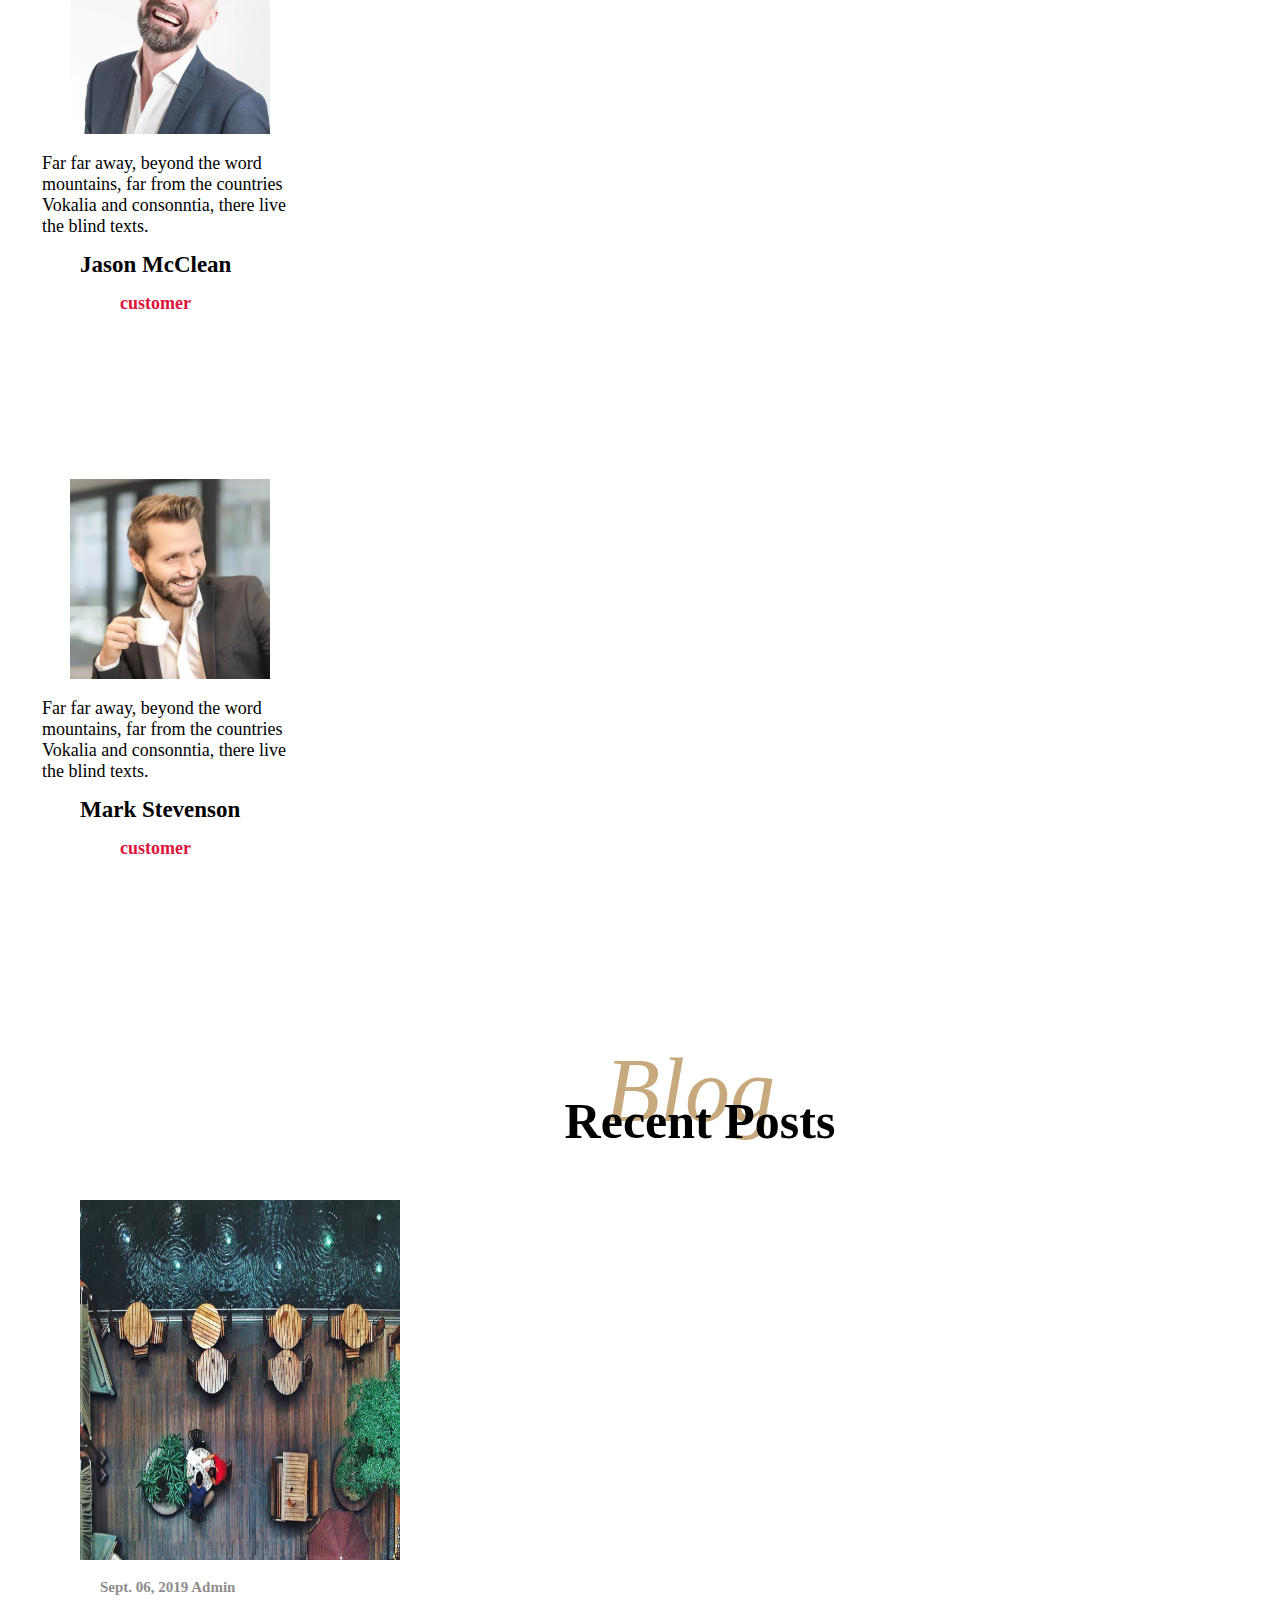
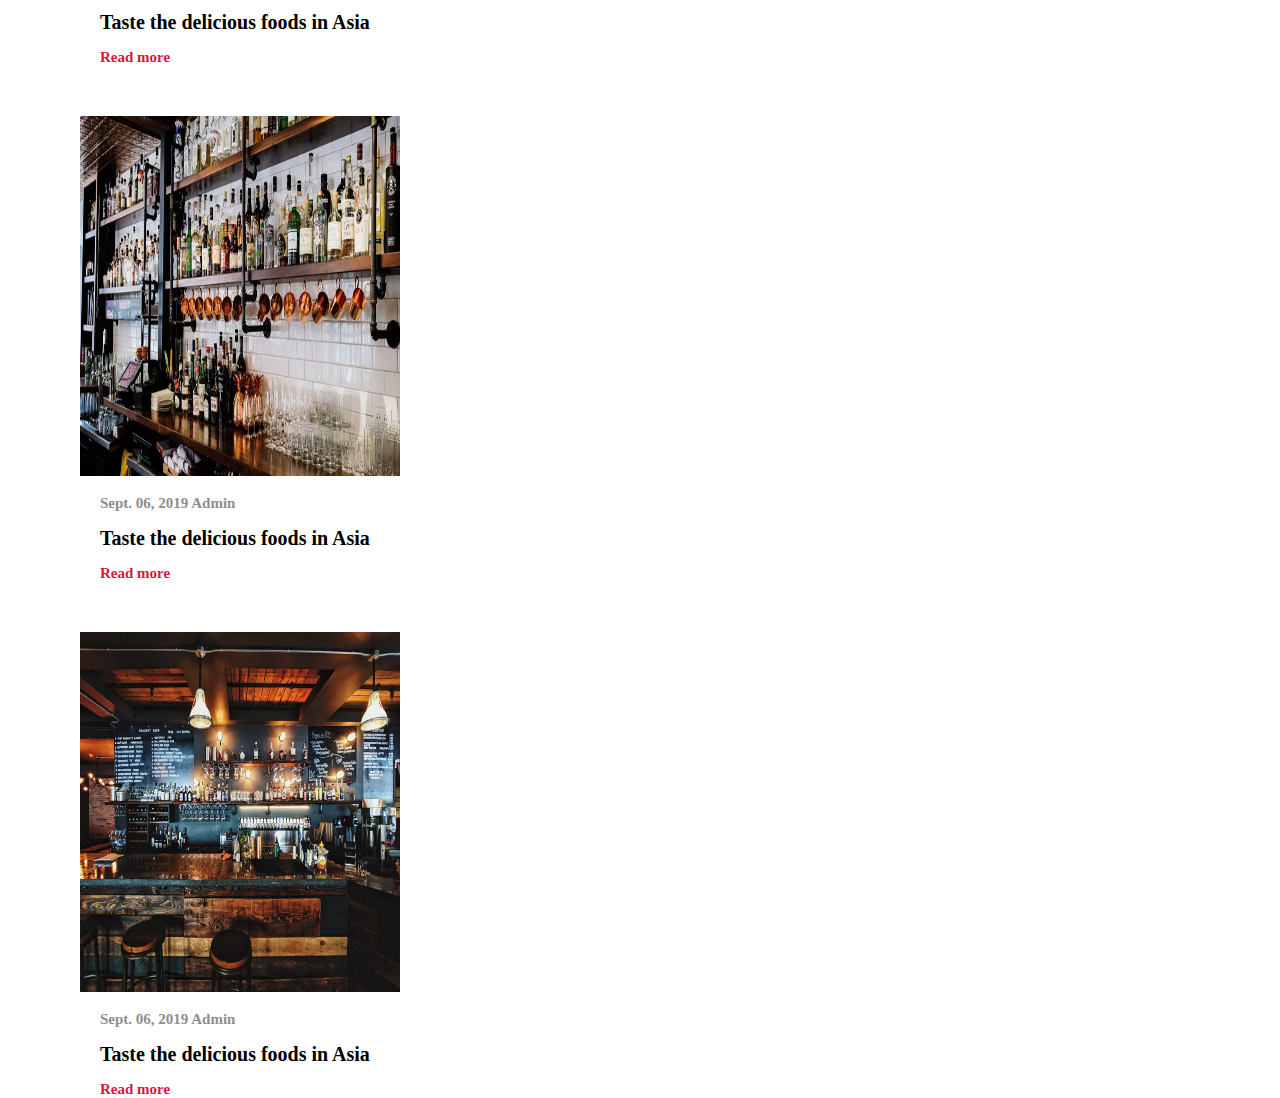
==== commit 3edd6813: "layout" ====
--- a/csslayout/index.html
+++ b/csslayout/index.html
@@ -307,28 +307,88 @@
             </div>
 
             <form>
-                    <div class="text">
-                        <label for="">Name</label> <br>
-                        <input type="text" placeholder="Your name"> <br>
-                        <label for="">Phone</label> <br>
-                        <input type="number" placeholder="Phone"> <br>
-                        <label for="">Time</label> <br>
-                        <input type="number" placeholder="Time"> <br>
+                <div class="text">
+                    <label for="">Name</label> <br>
+                    <input type="text" placeholder="Your name"> <br>
+                    <label for="">Phone</label> <br>
+                    <input type="number" placeholder="Phone"> <br>
+                    <label for="">Time</label> <br>
+                    <input type="number" placeholder="Time"> <br>
                     </div>
                     <div class="phone1">
-                        <label for="">Email</label> <br>
-                        <input type="email" placeholder="Your Email"> <br>
-                        <label for="">Phone</label> <br>
-                        <input type="number" placeholder="Date"> <br>
-                        <label for="">Person</label> <br>
-                        <input type="name" placeholder="Person"> <br>
-                    </div>
-                <button>Make A Reservation</button>
+                    <label for="">Email</label> <br>
+                    <input type="email" placeholder="Your Email"> <br>
+                    <label for="">Phone</label> <br>
+                    <input type="number" placeholder="Date"> <br>
+                    <label for="">Person</label> <br>
+                    <input type="name" placeholder="Person"> <br>
+                </div>
+                <div>
+                    <button class="reserve" >Make A Reservation</button>
+                </div>
+                
 
             </form>
         </div>
     </div>
 
+    <div>
+        <div class="Testimony">
+            <h2>Testimony</h2>
+            <h3>Happy customer</h3>
+            <div class="container">
+                <div class="row">
+                    <div class="col-lg-4 ian">
+                        <img class="rounded-circle imgss" src="person_3.jpg" alt="">
+                        <p>Far far away, beyond the word <br> mountains, far from the countries <br> Vokalia and consonntia, there live <br> the blind texts. </p>
+                        <h5>Ian Boner</h5>
+                        <h6>customer</h6>
+                    </div>
+                    <div class="col-lg-4 ian">
+                        <img class="rounded-circle imgss" src="person_2.jpg" alt="">
+                        <p>Far far away, beyond the word <br> mountains, far from the countries <br> Vokalia and consonntia, there live <br> the blind texts. </p>
+                        <h5>Jason McClean</h5>
+                        <h6>customer</h6>
+                    </div>
+                    <div class="col-lg-4 ian">
+                        <img class="rounded-circle imgss" src="person_1.jpg" alt="">
+                        <p>Far far away, beyond the word <br> mountains, far from the countries <br> Vokalia and consonntia, there live <br> the blind texts. </p>
+                        <h5>Mark Stevenson</h5>
+                        <h6>customer</h6>
+                    </div>
+                </div>
+            </div>
+        </div>
+    </div>
+
+    <div>
+        <div class="blog">
+            <h2>Blog</h2>
+            <h3>Recent Posts</h3>
+            <div class="container">
+                <div class="row">
+                    <div class="col-lg-4 date">
+                        <img class="square imgx" src="image_1.jpg" alt="">
+                        <h4>Sept. 06, 2019 Admin</h4>
+                        <h5>Taste the delicious foods in Asia</h5>
+                        <h6>Read more</h6>
+                    </div>
+                    <div class="col-lg-4 date">
+                        <img class="square imgx" src="image_2.jpg" alt="">
+                        <h4>Sept. 06, 2019 Admin</h4>
+                        <h5>Taste the delicious foods in Asia</h5>
+                        <h6>Read more</h6>
+                    </div>
+                    <div class="col-lg-4 date">
+                        <img class="square imgx" src="image_3.jpg" alt="">
+                        <h4>Sept. 06, 2019 Admin</h4>
+                        <h5>Taste the delicious foods in Asia</h5>
+                        <h6>Read more</h6>
+                    </div>
+                </div>
+            </div>
+        </div>
+    </div>
 
 
 
--- a/csslayout/style.css
+++ b/csslayout/style.css
@@ -329,6 +329,76 @@
     font-weight: 100px;
     font-display: bold;
 }
-.phone1 {
-    justify-content: space-around;
+.reserve{
+    margin: 30px 0 0 200px;
+    background-color: #c8a97e;
+    border-radius: 4px;
+}
+.Testimony h2{
+    text-align: center;
+    margin: 50px;
+    font-size: 80px;
+    font-weight: 600;
+    font-style: oblique;
+    color: #c8a97e;
+}
+.Testimony h3{
+    text-align: center;
+    font-size: 60px;
+    font-weight: 900;
+    margin: -100px;
+}
+.imgss{
+    width: 200px;
+    height: 200px;
+    margin: 150px 0 0 70px;
+}
+
+.ian p{
+    font-size: 18px;
+    font-weight: 400;
+    margin: 15px 42px;
+}
+.ian h5{
+    margin: 15px 80px;
+    font-size: 23px;
+}
+.ian h6{
+    margin: 15px 120px;
+    font-size: 18px;
+}
+.blog h2{
+    text-align: center;
+    font-size: 90px;
+    font-weight: 200;
+    font-style: oblique;
+    color: #c8a97e;
+    margin: 180px 0 0 100px;
+}
+.blog h3{
+    text-align: center;
+    font-size: 50px;
+    font-weight: 800;
+    margin: -50px 0 0 120px;
+}
+
+.imgx {
+    width: 320px;
+    height: 40vh;
+    margin: 50px 0 0 80px;
+}
+.date h4{
+    margin: 15px 0 0 100px;
+    font-size: 15px;
+    color: #8f8d8c;
+}
+.date h5{
+    margin: 15px 0 0 100px;
+    font-size: 20px;
+    font-weight: 600;
+}
+.date h6{
+    margin: 15px 0 0 100px;
+    font-size: 15px;
+    
 }